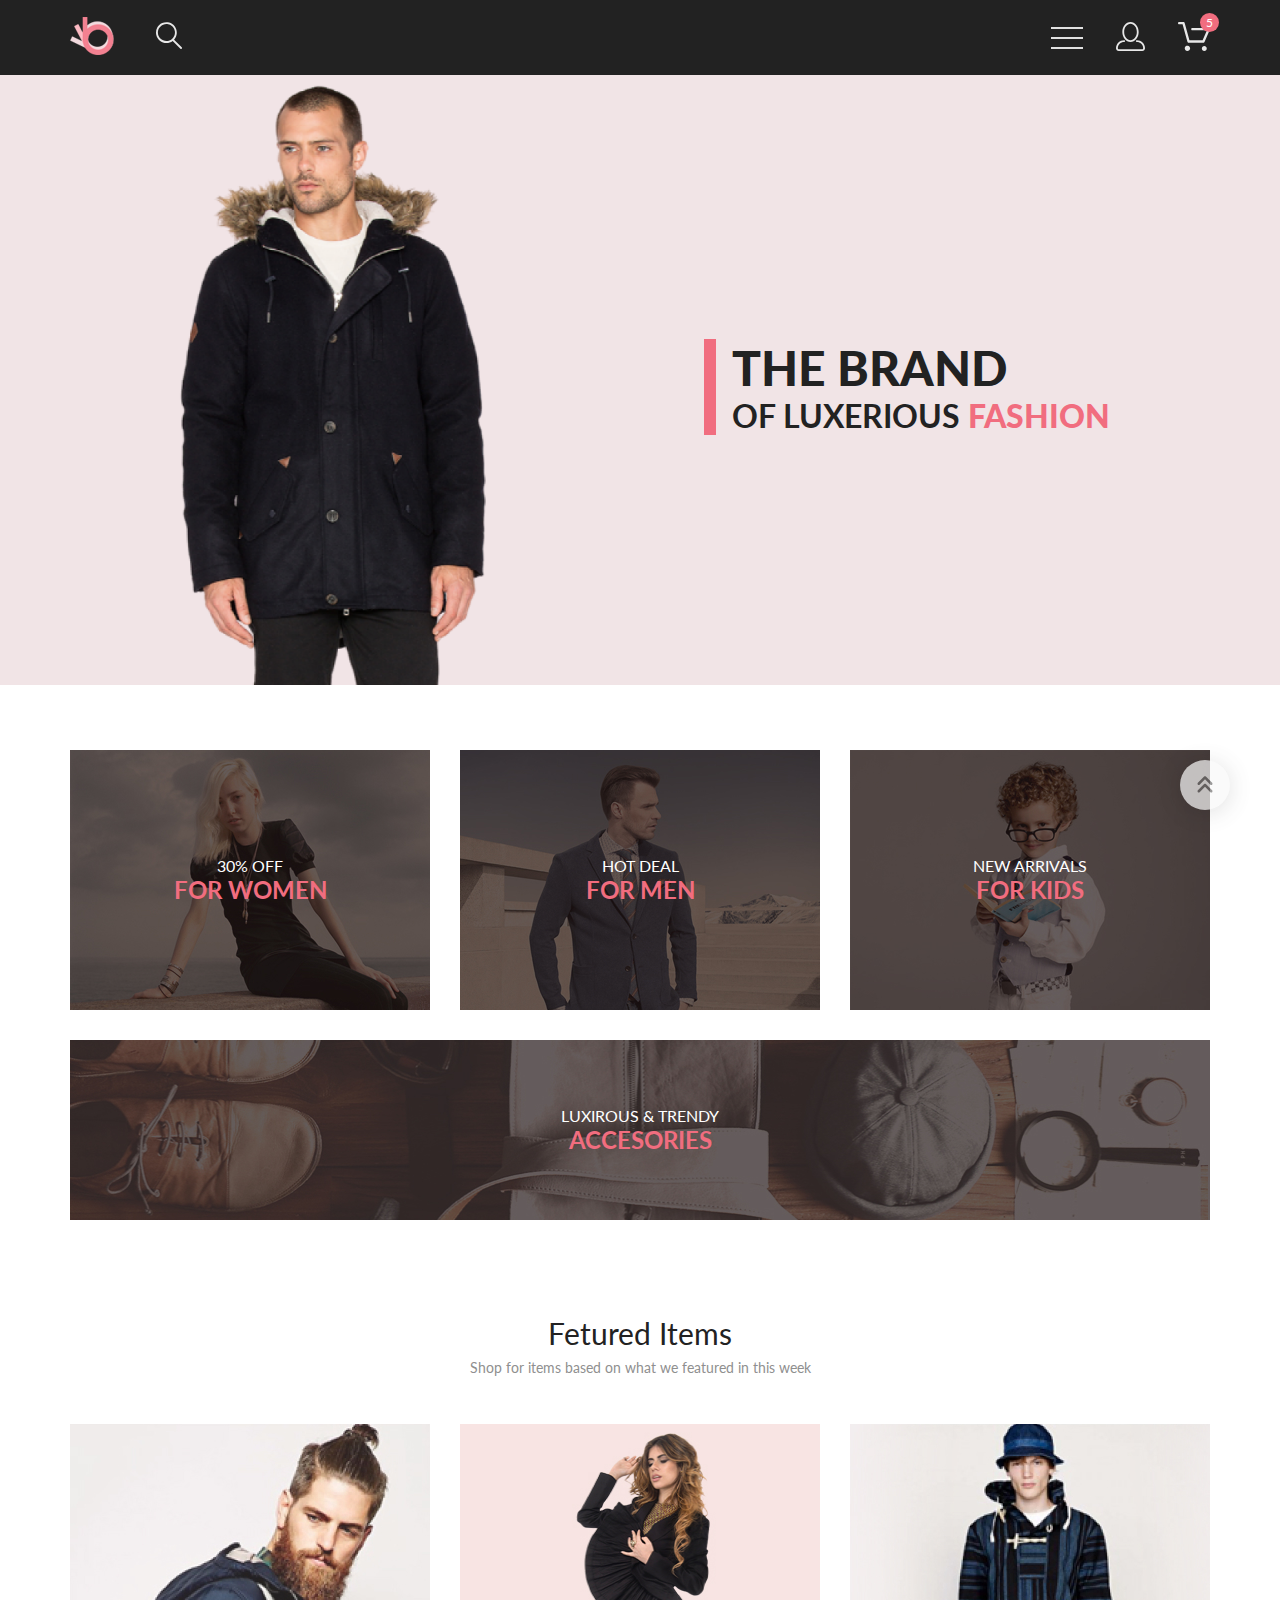
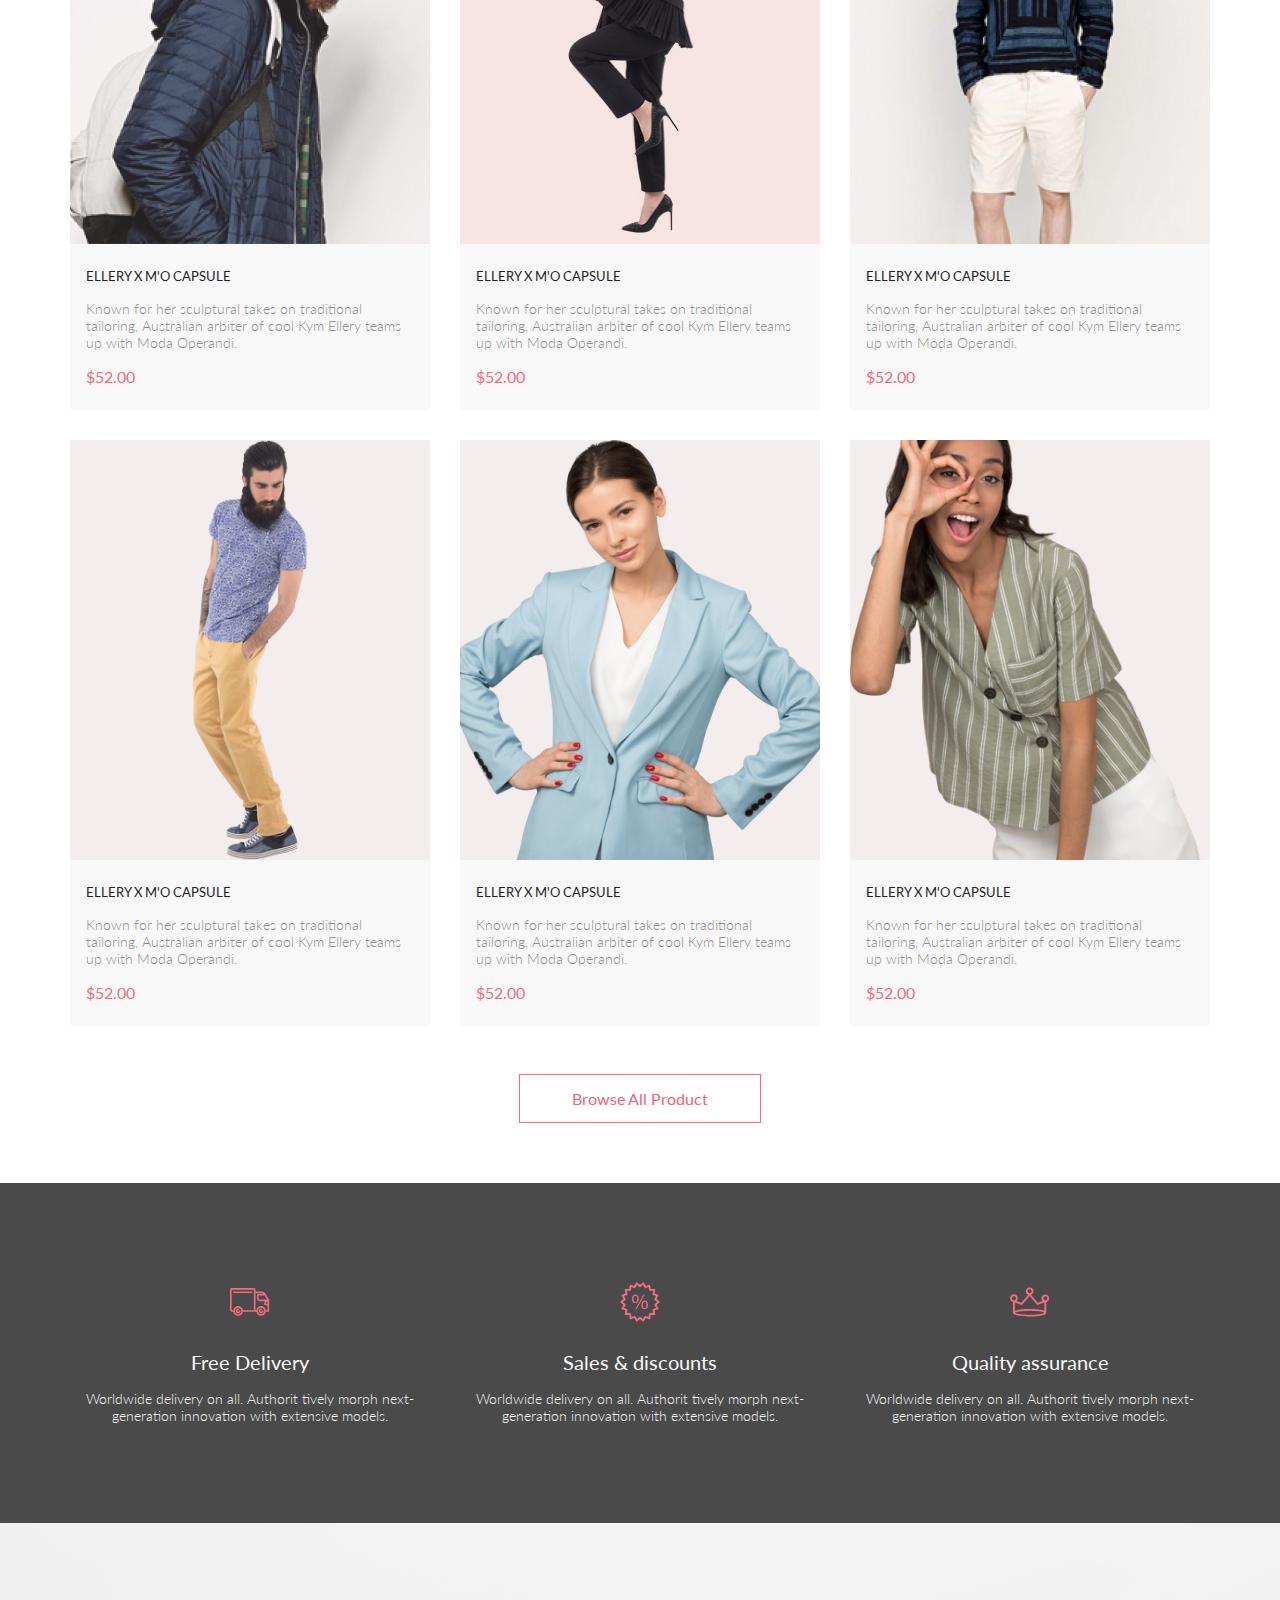
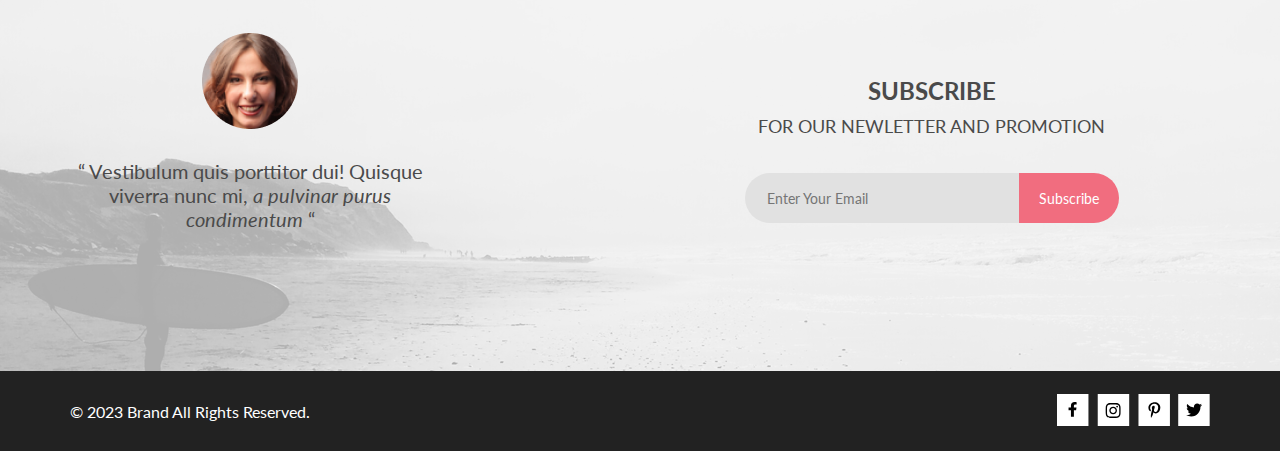
==== index.html @ 040293c2 "first commit" ====
<!DOCTYPE html>
<html lang="en">

<head>
	<meta charset="UTF-8" />
	<meta http-equiv="X-UA-Compatible" content="IE=edge" />
	<meta name="viewport" content="width=device-width, initial-scale=1.0" />
	<link rel="preconnect" href="https://fonts.googleapis.com" />
	<link rel="preconnect" href="https://fonts.gstatic.com" crossorigin />
	<link href="https://fonts.googleapis.com/css2?family=Lato:wght@300;400;700;900&display=swap" rel="stylesheet" />
	<link rel="stylesheet" href="css/style.css" />
	<title>Brand Store</title>
</head>

<body>
	<div class="page">
		<a href="#top" class="scrolltop">
			<svg xmlns="http://www.w3.org/2000/svg" width="20" height="20" viewBox="0 0 384 512">
				<path
					d="M214.6 41.4c-12.5-12.5-32.8-12.5-45.3 0l-160 160c-12.5 12.5-12.5 32.8 0 45.3s32.8 12.5 45.3 0L192 109.3 329.4 246.6c12.5 12.5 32.8 12.5 45.3 0s12.5-32.8 0-45.3l-160-160zm160 352l-160-160c-12.5-12.5-32.8-12.5-45.3 0l-160 160c-12.5 12.5-12.5 32.8 0 45.3s32.8 12.5 45.3 0L192 301.3 329.4 438.6c12.5 12.5 32.8 12.5 45.3 0s12.5-32.8 0-45.3z"
					fill="#6F6E6E" />
			</svg>
		</a>
		<header class="header center" id="top">
			<div class="header__left">
				<a href="index.html"><img src="img/main_logo.svg" alt="logo" /></a>
				<a class="header__link" href="#">
					<svg width="27" height="28" viewBox="0 0 27 28" fill="none" xmlns="http://www.w3.org/2000/svg">
						<path d="M19.0596 17.6259C20.6713 15.8658 21.6282 13.6048 21.7698 11.2225C21.9113 8.84018 21.2288 6.48173 19.8369 4.54318C18.445 2.60463 16.4285 1.20404 14.126 0.576619C11.8234 -0.0508009 9.3751 0.13316 7.19217 1.09761C5.00923 2.06205 3.22462 3.74825 2.13804 5.87302C1.05145 7.9978 0.729054 10.4318 1.225 12.7661C1.72094 15.1005 3.00501 17.1932 4.86158 18.6927C6.71815 20.1922 9.03413 21.0072 11.4206 21.0009C13.673 21.004 15.8645 20.27 17.6606 18.9109L25.4086 26.7179C25.4941 26.807 25.5965 26.8781 25.7099 26.927C25.8232 26.9759 25.9452 27.0017 26.0686 27.0029C26.1923 27.0033 26.3148 26.9782 26.4283 26.9292C26.5419 26.8801 26.6441 26.8082 26.7286 26.7179C26.9025 26.537 26.9997 26.2958 26.9997 26.0449C26.9997 25.794 26.9025 25.5528 26.7286 25.3719L19.0596 17.6259ZM2.88662 10.5009C2.89946 8.81563 3.41094 7.17187 4.35659 5.77685C5.30224 4.38183 6.63972 3.29801 8.20044 2.662C9.76115 2.02599 11.4752 1.86627 13.1266 2.20298C14.7779 2.53969 16.2926 3.35775 17.4797 4.55404C18.6668 5.75033 19.4732 7.27129 19.7972 8.92519C20.1212 10.5791 19.9483 12.2919 19.3002 13.8476C18.6522 15.4034 17.5581 16.7325 16.1559 17.6674C14.7536 18.6023 13.1059 19.1011 11.4206 19.1009C9.14916 19.0901 6.97482 18.1784 5.37484 16.566C3.77486 14.9537 2.87998 12.7724 2.88662 10.5009Z" fill="#E8E8E8"/>
						</svg>						
					<!-- <img src="img/search.svg" alt="search" /> -->
				</a>
			</div>
			<nav class="header__right">
				<input class="header__checkbox" id="header__check" type="checkbox" />
				<label for="header__check" class="menu__label">
					<div></div>
					<div></div>
					<div></div>
				</label>
				<a class="header__link" href="#"><img src="img/auth.svg" alt="reg" /></a>
				<a class="header__link" href="cart.html">
					<img src="img/cart.svg" alt="cart" />
					<div class="header__link-notifications">5</div>
				</a>
				<div class="mobile-menu">
					<h3 class="mobile-menu__heading">MENU</h3>
					<div class="mobile-menu__box">
						<div class="mobile-menu__item">
							<a href="#" class="mobile-menu__title">MAN</a>
							<ul class="mobile-menu__list">
								<li><a class="mobile-menu__link" href="#">Accessories</a></li>
								<li><a class="mobile-menu__link" href="#">Bags</a></li>
								<li><a class="mobile-menu__link" href="#">Denim</a></li>
								<li><a class="mobile-menu__link" href="#">T-Shirts</a></li>
							</ul>
						</div>
						<div class="mobile-menu__item">
							<a href="#" class="mobile-menu__title">WOMAN</a>
							<ul class="mobile-menu__list">
								<li><a class="mobile-menu__link" href="">Accessories</a></li>
								<li>
									<a class="mobile-menu__link" href="">Jackets & Coats</a>
								</li>
								<li><a class="mobile-menu__link" href="">Polos</a></li>
								<li><a class="mobile-menu__link" href="">T-Shirts</a></li>
								<li><a class="mobile-menu__link" href="">Shirts</a></li>
							</ul>
						</div>
						<div class="mobile-menu__item">
							<a href="#" class="mobile-menu__title">KIDS</a>
							<ul class="mobile-menu__list">
								<li><a class="mobile-menu__link" href="">Accessories</a></li>
								<li>
									<a class="mobile-menu__link" href="">Jackets & Coats</a>
								</li>
								<li><a class="mobile-menu__link" href="">Polos</a></li>
								<li><a class="mobile-menu__link" href="">T-Shirts</a></li>
								<li><a class="mobile-menu__link" href="">Shirts</a></li>
								<li><a class="mobile-menu__link" href="">Bags</a></li>
							</ul>
						</div>
					</div>
				</div>
			</nav>
		</header>

		<section class="promo center-promo">
			<div class="promo__img">
				<img src="img/promo.png" alt="photo promo" />
			</div>
			<div class="promo__content">
				<div class="promo__info">
					<h1 class="promo__title">THE BRAND</h1>
					<h2 class="promo__heading">
						OF LUXERIOUS <strong>FASHION</strong>
					</h2>
				</div>
			</div>
		</section>

		<section class="offer__category center">
			<div class="category__item women">
				<a href="#">
					<h3 class="item__heading">FOR WOMEN</h3>
					<p class="item__text">30% OFF</p>
				</a>
			</div>
			<div class="category__item men">
				<a href="#">
					<h3 class="item__heading">FOR MEN</h3>
					<p class="item__text">HOT DEAL</p>
				</a>
			</div>
			<div class="category__item kids">
				<a href="#">
					<h3 class="item__heading">FOR KIDS</h3>
					<p class="item__text">NEW ARRIVALS</p>
				</a>
			</div>
			<div class="category__item acces">
				<a href="#">
					<h3 class="item__heading">ACCESORIES</h3>
					<p class="item__text">LUXIROUS & TRENDY</p>
				</a>
			</div>
		</section>

		<section class="product-box center">
			<h2 class="product-box__heading">Fetured Items</h2>
			<p class="product-box__text">
				Shop for items based on what we featured in this week
			</p>
			<div class="product-box__content">
				<div class="product">
					<div class="product__photo">
						<img class="product__img" src="img/product_1.jpg" alt="products photo" />
						<div class="add__cart">
							<svg width="27" height="25" viewBox="0 0 27 25" fill="none" xmlns="http://www.w3.org/2000/svg">
								<path
									d="M21.8765 22.2662C21.9215 22.2549 21.9428 22.2339 21.9605 22.2129C21.9683 22.2037 21.9761 22.1946 21.9839 22.1855C22.0204 22.1438 22.0237 22.0553 22.0229 22.0105C22.0097 21.9044 21.9189 21.8315 21.8417 21.8315C21.838 21.8315 21.8341 21.8317 21.8317 21.8318C21.7536 21.8372 21.6658 21.9409 21.6724 22.0625C21.6818 22.1793 21.7679 22.2662 21.8397 22.2662H21.8765ZM8.22003 22.2599C8.31921 22.2599 8.39984 22.1655 8.39984 22.0496C8.39984 21.9341 8.31921 21.8401 8.22003 21.8401C8.12091 21.8401 8.04022 21.9341 8.04022 22.0496C8.04022 22.1655 8.12091 22.2599 8.22003 22.2599ZM21.9999 24.2662C21.9522 24.2662 21.8883 24.2662 21.8397 24.2662C20.7021 24.2662 19.7571 23.3545 19.677 22.198C19.5969 20.9929 20.4942 19.9183 21.6957 19.8364C21.7446 19.8331 21.7933 19.8315 21.8417 19.8315C22.9804 19.8315 23.9418 20.7324 24.0195 21.8884C24.051 22.4915 23.8746 23.0612 23.4903 23.5012C23.106 23.9575 22.5768 24.2177 21.9999 24.2662ZM8.22003 24.2599C7.01581 24.2599 6.04022 23.2709 6.04022 22.0496C6.04022 20.8291 7.01581 19.8401 8.22003 19.8401C9.42419 19.8401 10.3998 20.8291 10.3998 22.0496C10.3998 23.2709 9.42419 24.2599 8.22003 24.2599ZM21.1989 17.3938H9.13354C8.70062 17.3938 8.31635 17.1005 8.2038 16.6775L4.27802 2.24768H1.52222C0.993896 2.24768 0.561035 1.80859 0.561035 1.27039C0.561035 0.733032 0.993896 0.292969 1.52222 0.292969H4.99982C5.43182 0.292969 5.8161 0.586304 5.92859 1.01025L9.85443 15.4391H20.5581L24.1149 7.13379H12.2583C11.7291 7.13379 11.2962 6.69373 11.2962 6.15649C11.2962 5.61914 11.7291 5.17908 12.2583 5.17908H25.5891C25.9095 5.17908 26.2146 5.34192 26.3901 5.61914C26.5665 5.89539 26.5989 6.23743 26.4702 6.547L22.08 16.807C21.9198 17.1653 21.5832 17.3938 21.1989 17.3938Z"
									fill="white" />
							</svg>
							Add to Cart
						</div>
					</div>
					<div class="product__content">
						<a href="product.html" class="product__heading">ELLERY X M'O CAPSULE</a>
						<p class="product__text">
							Known for her sculptural takes on traditional tailoring,
							Australian arbiter of cool Kym Ellery teams up with Moda
							Operandi.
						</p>
						<p class="product__price">$52.00</p>
					</div>
				</div>
				<div class="product">
					<div class="product__photo">
						<img class="product__img" src="img/product_2.jpg" alt="products photo" />
						<div class="add__cart">
							<svg width="27" height="25" viewBox="0 0 27 25" fill="none" xmlns="http://www.w3.org/2000/svg">
								<path
									d="M21.8765 22.2662C21.9215 22.2549 21.9428 22.2339 21.9605 22.2129C21.9683 22.2037 21.9761 22.1946 21.9839 22.1855C22.0204 22.1438 22.0237 22.0553 22.0229 22.0105C22.0097 21.9044 21.9189 21.8315 21.8417 21.8315C21.838 21.8315 21.8341 21.8317 21.8317 21.8318C21.7536 21.8372 21.6658 21.9409 21.6724 22.0625C21.6818 22.1793 21.7679 22.2662 21.8397 22.2662H21.8765ZM8.22003 22.2599C8.31921 22.2599 8.39984 22.1655 8.39984 22.0496C8.39984 21.9341 8.31921 21.8401 8.22003 21.8401C8.12091 21.8401 8.04022 21.9341 8.04022 22.0496C8.04022 22.1655 8.12091 22.2599 8.22003 22.2599ZM21.9999 24.2662C21.9522 24.2662 21.8883 24.2662 21.8397 24.2662C20.7021 24.2662 19.7571 23.3545 19.677 22.198C19.5969 20.9929 20.4942 19.9183 21.6957 19.8364C21.7446 19.8331 21.7933 19.8315 21.8417 19.8315C22.9804 19.8315 23.9418 20.7324 24.0195 21.8884C24.051 22.4915 23.8746 23.0612 23.4903 23.5012C23.106 23.9575 22.5768 24.2177 21.9999 24.2662ZM8.22003 24.2599C7.01581 24.2599 6.04022 23.2709 6.04022 22.0496C6.04022 20.8291 7.01581 19.8401 8.22003 19.8401C9.42419 19.8401 10.3998 20.8291 10.3998 22.0496C10.3998 23.2709 9.42419 24.2599 8.22003 24.2599ZM21.1989 17.3938H9.13354C8.70062 17.3938 8.31635 17.1005 8.2038 16.6775L4.27802 2.24768H1.52222C0.993896 2.24768 0.561035 1.80859 0.561035 1.27039C0.561035 0.733032 0.993896 0.292969 1.52222 0.292969H4.99982C5.43182 0.292969 5.8161 0.586304 5.92859 1.01025L9.85443 15.4391H20.5581L24.1149 7.13379H12.2583C11.7291 7.13379 11.2962 6.69373 11.2962 6.15649C11.2962 5.61914 11.7291 5.17908 12.2583 5.17908H25.5891C25.9095 5.17908 26.2146 5.34192 26.3901 5.61914C26.5665 5.89539 26.5989 6.23743 26.4702 6.547L22.08 16.807C21.9198 17.1653 21.5832 17.3938 21.1989 17.3938Z"
									fill="white" />
							</svg>
							Add to Cart
						</div>
					</div>
					<div class="product__content">
						<a href="product.html" class="product__heading">ELLERY X M'O CAPSULE</a>
						<p class="product__text">
							Known for her sculptural takes on traditional tailoring,
							Australian arbiter of cool Kym Ellery teams up with Moda
							Operandi.
						</p>
						<p class="product__price">$52.00</p>
					</div>
				</div>
				<div class="product">
					<div class="product__photo">
						<img class="product__img" src="img/product_3.jpg" alt="products photo" />
						<div class="add__cart">
							<svg width="27" height="25" viewBox="0 0 27 25" fill="none" xmlns="http://www.w3.org/2000/svg">
								<path
									d="M21.8765 22.2662C21.9215 22.2549 21.9428 22.2339 21.9605 22.2129C21.9683 22.2037 21.9761 22.1946 21.9839 22.1855C22.0204 22.1438 22.0237 22.0553 22.0229 22.0105C22.0097 21.9044 21.9189 21.8315 21.8417 21.8315C21.838 21.8315 21.8341 21.8317 21.8317 21.8318C21.7536 21.8372 21.6658 21.9409 21.6724 22.0625C21.6818 22.1793 21.7679 22.2662 21.8397 22.2662H21.8765ZM8.22003 22.2599C8.31921 22.2599 8.39984 22.1655 8.39984 22.0496C8.39984 21.9341 8.31921 21.8401 8.22003 21.8401C8.12091 21.8401 8.04022 21.9341 8.04022 22.0496C8.04022 22.1655 8.12091 22.2599 8.22003 22.2599ZM21.9999 24.2662C21.9522 24.2662 21.8883 24.2662 21.8397 24.2662C20.7021 24.2662 19.7571 23.3545 19.677 22.198C19.5969 20.9929 20.4942 19.9183 21.6957 19.8364C21.7446 19.8331 21.7933 19.8315 21.8417 19.8315C22.9804 19.8315 23.9418 20.7324 24.0195 21.8884C24.051 22.4915 23.8746 23.0612 23.4903 23.5012C23.106 23.9575 22.5768 24.2177 21.9999 24.2662ZM8.22003 24.2599C7.01581 24.2599 6.04022 23.2709 6.04022 22.0496C6.04022 20.8291 7.01581 19.8401 8.22003 19.8401C9.42419 19.8401 10.3998 20.8291 10.3998 22.0496C10.3998 23.2709 9.42419 24.2599 8.22003 24.2599ZM21.1989 17.3938H9.13354C8.70062 17.3938 8.31635 17.1005 8.2038 16.6775L4.27802 2.24768H1.52222C0.993896 2.24768 0.561035 1.80859 0.561035 1.27039C0.561035 0.733032 0.993896 0.292969 1.52222 0.292969H4.99982C5.43182 0.292969 5.8161 0.586304 5.92859 1.01025L9.85443 15.4391H20.5581L24.1149 7.13379H12.2583C11.7291 7.13379 11.2962 6.69373 11.2962 6.15649C11.2962 5.61914 11.7291 5.17908 12.2583 5.17908H25.5891C25.9095 5.17908 26.2146 5.34192 26.3901 5.61914C26.5665 5.89539 26.5989 6.23743 26.4702 6.547L22.08 16.807C21.9198 17.1653 21.5832 17.3938 21.1989 17.3938Z"
									fill="white" />
							</svg>
							Add to Cart
						</div>
					</div>
					<div class="product__content">
						<a href="product.html" class="product__heading">ELLERY X M'O CAPSULE</a>
						<p class="product__text">
							Known for her sculptural takes on traditional tailoring,
							Australian arbiter of cool Kym Ellery teams up with Moda
							Operandi.
						</p>
						<p class="product__price">$52.00</p>
					</div>
				</div>
				<div class="product">
					<div class="product__photo">
						<img class="product__img" src="img/product_4.jpg" alt="products photo" />
						<div class="add__cart">
							<svg width="27" height="25" viewBox="0 0 27 25" fill="none" xmlns="http://www.w3.org/2000/svg">
								<path
									d="M21.8765 22.2662C21.9215 22.2549 21.9428 22.2339 21.9605 22.2129C21.9683 22.2037 21.9761 22.1946 21.9839 22.1855C22.0204 22.1438 22.0237 22.0553 22.0229 22.0105C22.0097 21.9044 21.9189 21.8315 21.8417 21.8315C21.838 21.8315 21.8341 21.8317 21.8317 21.8318C21.7536 21.8372 21.6658 21.9409 21.6724 22.0625C21.6818 22.1793 21.7679 22.2662 21.8397 22.2662H21.8765ZM8.22003 22.2599C8.31921 22.2599 8.39984 22.1655 8.39984 22.0496C8.39984 21.9341 8.31921 21.8401 8.22003 21.8401C8.12091 21.8401 8.04022 21.9341 8.04022 22.0496C8.04022 22.1655 8.12091 22.2599 8.22003 22.2599ZM21.9999 24.2662C21.9522 24.2662 21.8883 24.2662 21.8397 24.2662C20.7021 24.2662 19.7571 23.3545 19.677 22.198C19.5969 20.9929 20.4942 19.9183 21.6957 19.8364C21.7446 19.8331 21.7933 19.8315 21.8417 19.8315C22.9804 19.8315 23.9418 20.7324 24.0195 21.8884C24.051 22.4915 23.8746 23.0612 23.4903 23.5012C23.106 23.9575 22.5768 24.2177 21.9999 24.2662ZM8.22003 24.2599C7.01581 24.2599 6.04022 23.2709 6.04022 22.0496C6.04022 20.8291 7.01581 19.8401 8.22003 19.8401C9.42419 19.8401 10.3998 20.8291 10.3998 22.0496C10.3998 23.2709 9.42419 24.2599 8.22003 24.2599ZM21.1989 17.3938H9.13354C8.70062 17.3938 8.31635 17.1005 8.2038 16.6775L4.27802 2.24768H1.52222C0.993896 2.24768 0.561035 1.80859 0.561035 1.27039C0.561035 0.733032 0.993896 0.292969 1.52222 0.292969H4.99982C5.43182 0.292969 5.8161 0.586304 5.92859 1.01025L9.85443 15.4391H20.5581L24.1149 7.13379H12.2583C11.7291 7.13379 11.2962 6.69373 11.2962 6.15649C11.2962 5.61914 11.7291 5.17908 12.2583 5.17908H25.5891C25.9095 5.17908 26.2146 5.34192 26.3901 5.61914C26.5665 5.89539 26.5989 6.23743 26.4702 6.547L22.08 16.807C21.9198 17.1653 21.5832 17.3938 21.1989 17.3938Z"
									fill="white" />
							</svg>
							Add to Cart
						</div>
					</div>
					<div class="product__content">
						<a href="product.html" class="product__heading">ELLERY X M'O CAPSULE</a>
						<p class="product__text">
							Known for her sculptural takes on traditional tailoring,
							Australian arbiter of cool Kym Ellery teams up with Moda
							Operandi.
						</p>
						<p class="product__price">$52.00</p>
					</div>
				</div>
				<div class="product">
					<div class="product__photo">
						<img class="product__img" src="img/product_5.jpg" alt="products photo" />
						<div class="add__cart">
							<svg width="27" height="25" viewBox="0 0 27 25" fill="none" xmlns="http://www.w3.org/2000/svg">
								<path
									d="M21.8765 22.2662C21.9215 22.2549 21.9428 22.2339 21.9605 22.2129C21.9683 22.2037 21.9761 22.1946 21.9839 22.1855C22.0204 22.1438 22.0237 22.0553 22.0229 22.0105C22.0097 21.9044 21.9189 21.8315 21.8417 21.8315C21.838 21.8315 21.8341 21.8317 21.8317 21.8318C21.7536 21.8372 21.6658 21.9409 21.6724 22.0625C21.6818 22.1793 21.7679 22.2662 21.8397 22.2662H21.8765ZM8.22003 22.2599C8.31921 22.2599 8.39984 22.1655 8.39984 22.0496C8.39984 21.9341 8.31921 21.8401 8.22003 21.8401C8.12091 21.8401 8.04022 21.9341 8.04022 22.0496C8.04022 22.1655 8.12091 22.2599 8.22003 22.2599ZM21.9999 24.2662C21.9522 24.2662 21.8883 24.2662 21.8397 24.2662C20.7021 24.2662 19.7571 23.3545 19.677 22.198C19.5969 20.9929 20.4942 19.9183 21.6957 19.8364C21.7446 19.8331 21.7933 19.8315 21.8417 19.8315C22.9804 19.8315 23.9418 20.7324 24.0195 21.8884C24.051 22.4915 23.8746 23.0612 23.4903 23.5012C23.106 23.9575 22.5768 24.2177 21.9999 24.2662ZM8.22003 24.2599C7.01581 24.2599 6.04022 23.2709 6.04022 22.0496C6.04022 20.8291 7.01581 19.8401 8.22003 19.8401C9.42419 19.8401 10.3998 20.8291 10.3998 22.0496C10.3998 23.2709 9.42419 24.2599 8.22003 24.2599ZM21.1989 17.3938H9.13354C8.70062 17.3938 8.31635 17.1005 8.2038 16.6775L4.27802 2.24768H1.52222C0.993896 2.24768 0.561035 1.80859 0.561035 1.27039C0.561035 0.733032 0.993896 0.292969 1.52222 0.292969H4.99982C5.43182 0.292969 5.8161 0.586304 5.92859 1.01025L9.85443 15.4391H20.5581L24.1149 7.13379H12.2583C11.7291 7.13379 11.2962 6.69373 11.2962 6.15649C11.2962 5.61914 11.7291 5.17908 12.2583 5.17908H25.5891C25.9095 5.17908 26.2146 5.34192 26.3901 5.61914C26.5665 5.89539 26.5989 6.23743 26.4702 6.547L22.08 16.807C21.9198 17.1653 21.5832 17.3938 21.1989 17.3938Z"
									fill="white" />
							</svg>
							Add to Cart
						</div>
					</div>
					<div class="product__content">
						<a href="product.html" class="product__heading">ELLERY X M'O CAPSULE</a>
						<p class="product__text">
							Known for her sculptural takes on traditional tailoring,
							Australian arbiter of cool Kym Ellery teams up with Moda
							Operandi.
						</p>
						<p class="product__price">$52.00</p>
					</div>
				</div>
				<div class="product">
					<div class="product__photo">
						<img class="product__img" src="img/product_6.jpg" alt="products photo" />
						<div class="add__cart">
							<svg width="27" height="25" viewBox="0 0 27 25" fill="none" xmlns="http://www.w3.org/2000/svg">
								<path
									d="M21.8765 22.2662C21.9215 22.2549 21.9428 22.2339 21.9605 22.2129C21.9683 22.2037 21.9761 22.1946 21.9839 22.1855C22.0204 22.1438 22.0237 22.0553 22.0229 22.0105C22.0097 21.9044 21.9189 21.8315 21.8417 21.8315C21.838 21.8315 21.8341 21.8317 21.8317 21.8318C21.7536 21.8372 21.6658 21.9409 21.6724 22.0625C21.6818 22.1793 21.7679 22.2662 21.8397 22.2662H21.8765ZM8.22003 22.2599C8.31921 22.2599 8.39984 22.1655 8.39984 22.0496C8.39984 21.9341 8.31921 21.8401 8.22003 21.8401C8.12091 21.8401 8.04022 21.9341 8.04022 22.0496C8.04022 22.1655 8.12091 22.2599 8.22003 22.2599ZM21.9999 24.2662C21.9522 24.2662 21.8883 24.2662 21.8397 24.2662C20.7021 24.2662 19.7571 23.3545 19.677 22.198C19.5969 20.9929 20.4942 19.9183 21.6957 19.8364C21.7446 19.8331 21.7933 19.8315 21.8417 19.8315C22.9804 19.8315 23.9418 20.7324 24.0195 21.8884C24.051 22.4915 23.8746 23.0612 23.4903 23.5012C23.106 23.9575 22.5768 24.2177 21.9999 24.2662ZM8.22003 24.2599C7.01581 24.2599 6.04022 23.2709 6.04022 22.0496C6.04022 20.8291 7.01581 19.8401 8.22003 19.8401C9.42419 19.8401 10.3998 20.8291 10.3998 22.0496C10.3998 23.2709 9.42419 24.2599 8.22003 24.2599ZM21.1989 17.3938H9.13354C8.70062 17.3938 8.31635 17.1005 8.2038 16.6775L4.27802 2.24768H1.52222C0.993896 2.24768 0.561035 1.80859 0.561035 1.27039C0.561035 0.733032 0.993896 0.292969 1.52222 0.292969H4.99982C5.43182 0.292969 5.8161 0.586304 5.92859 1.01025L9.85443 15.4391H20.5581L24.1149 7.13379H12.2583C11.7291 7.13379 11.2962 6.69373 11.2962 6.15649C11.2962 5.61914 11.7291 5.17908 12.2583 5.17908H25.5891C25.9095 5.17908 26.2146 5.34192 26.3901 5.61914C26.5665 5.89539 26.5989 6.23743 26.4702 6.547L22.08 16.807C21.9198 17.1653 21.5832 17.3938 21.1989 17.3938Z"
									fill="white" />
							</svg>
							Add to Cart
						</div>
					</div>
					<div class="product__content">
						<a href="product.html" class="product__heading">ELLERY X M'O CAPSULE</a>
						<p class="product__text">
							Known for her sculptural takes on traditional tailoring,
							Australian arbiter of cool Kym Ellery teams up with Moda
							Operandi.
						</p>
						<p class="product__price">$52.00</p>
					</div>
				</div>
			</div>
		</section>

		<a href="catalog.html" class="button__all-products button-active">Browse All Product</a>

		<section class="features center">
			<article class="features__item">
				<img class="features__img" src="img/Feature_1.svg" alt="our feature" />
				<h3 class="features__heading">Free Delivery</h3>
				<p class="features__text">
					Worldwide delivery on all. Authorit tively morph next-generation
					innovation with extensive models.
				</p>
			</article>
			<article class="features__item">
				<img class="features__img" src="img/Feature_2.svg" alt="our feature" />
				<h3 class="features__heading">Sales & discounts</h3>
				<p class="features__text">
					Worldwide delivery on all. Authorit tively morph next-generation
					innovation with extensive models.
				</p>
			</article>
			<article class="features__item">
				<img class="features__img" src="img/Feature_3.svg" alt="our feature" />
				<h3 class="features__heading">Quality assurance</h3>
				<p class="features__text">
					Worldwide delivery on all. Authorit tively morph next-generation
					innovation with extensive models.
				</p>
			</article>
		</section>

		<section class="footer__subscribe">
			<div class="footer__subscribe-container">
				<div class="blockquote__item">
					<img src="img/quote_photo.png" alt="quote photo" class="blockquote__img" />
					<blockquote class="footer__blockquote">
						Vestibulum quis porttitor dui! Quisque viverra nunc mi,
						<strong>a pulvinar purus condimentum</strong>
					</blockquote>
				</div>
				<div class="subscribe__item">
					<h3 class="subscribe__heading">SUBSCRIBE</h3>
					<p class="subscribe__text">FOR OUR NEWLETTER AND PROMOTION</p>
					<form action="#" class="subscribe__form">
						<input type="email" name="email" class="subscribe__form-email" placeholder="Enter Your Email" />
						<button type="submit" class="subscribe__form-submit">
							Subscribe
						</button>
					</form>
				</div>
			</div>
		</section>

		<footer class="footer center">
			<div class="copyright">© 2023 Brand All Rights Reserved.</div>
			<div class="social__networks">
				<a href="#" class="social__icons">
					<svg width="32" height="32" viewBox="0 0 32 32" fill="none" xmlns="http://www.w3.org/2000/svg">
						<path class="rect" d="M31.4506 0H0V32H31.4506V0Z" fill="white" />
						<path class="icon"
							d="M19.0884 16.28L19.5069 13.616H16.8902V11.8873C16.8902 11.1585 17.2557 10.4481 18.4277 10.4481H19.6172V8.17997C19.6172 8.17997 18.5377 8 17.5056 8C15.3507 8 13.9422 9.27593 13.9422 11.5857V13.616H11.5469V16.28H13.9422V22.72H16.8902V16.28H19.0884Z"
							fill="black" />
					</svg>
				</a>
				<a href="#" class="social__icons">
					<svg width="33" height="32" viewBox="0 0 33 32" fill="none" xmlns="http://www.w3.org/2000/svg">
						<path class="rect" d="M32.1883 0H0.737671V32H32.1883V0Z" fill="white" />
						<path class="icon"
							d="M16.1368 12.6816C14.0216 12.6816 12.3155 14.3849 12.3155 16.4967C12.3155 18.6084 14.0216 20.3117 16.1368 20.3117C18.2519 20.3117 19.958 18.6084 19.958 16.4967C19.958 14.3849 18.2519 12.6816 16.1368 12.6816ZM16.1368 18.9769C14.7699 18.9769 13.6525 17.8646 13.6525 16.4967C13.6525 15.1287 14.7666 14.0164 16.1368 14.0164C17.507 14.0164 18.6211 15.1287 18.6211 16.4967C18.6211 17.8646 17.5036 18.9769 16.1368 18.9769V18.9769ZM21.0056 12.5256C21.0056 13.0203 20.6065 13.4154 20.1143 13.4154C19.6188 13.4154 19.223 13.017 19.223 12.5256C19.223 12.0342 19.6221 11.6357 20.1143 11.6357C20.6065 11.6357 21.0056 12.0342 21.0056 12.5256ZM23.5364 13.4287C23.4799 12.2367 23.2072 11.1808 22.3325 10.3109C21.4612 9.441 20.4036 9.16873 19.2097 9.10897C17.9792 9.03924 14.291 9.03924 13.0605 9.10897C11.8699 9.16541 10.8123 9.43768 9.93768 10.3076C9.06302 11.1775 8.79364 12.2334 8.73378 13.4254C8.66394 14.6539 8.66394 18.3361 8.73378 19.5646C8.79031 20.7566 9.06302 21.8125 9.93768 22.6824C10.8123 23.5523 11.8666 23.8246 13.0605 23.8844C14.291 23.9541 17.9792 23.9541 19.2097 23.8844C20.4036 23.8279 21.4612 23.5556 22.3325 22.6824C23.2039 21.8125 23.4766 20.7566 23.5364 19.5646C23.6063 18.3361 23.6063 14.6572 23.5364 13.4287V13.4287ZM21.9468 20.8828C21.6874 21.5336 21.1852 22.0349 20.53 22.2972C19.5489 22.6857 17.2209 22.5961 16.1368 22.5961C15.0526 22.5961 12.7213 22.6824 11.7435 22.2972C11.0917 22.0383 10.5895 21.5369 10.3268 20.8828C9.93768 19.9033 10.0275 17.5791 10.0275 16.4967C10.0275 15.4142 9.941 13.0867 10.3268 12.1105C10.5862 11.4597 11.0884 10.9584 11.7435 10.6961C12.7246 10.3076 15.0526 10.3972 16.1368 10.3972C17.2209 10.3972 19.5523 10.3109 20.53 10.6961C21.1818 10.9551 21.684 11.4564 21.9468 12.1105C22.3359 13.09 22.2461 15.4142 22.2461 16.4967C22.2461 17.5791 22.3359 19.9066 21.9468 20.8828Z"
							fill="black" />
					</svg>
				</a>
				<a href="#" class="social__icons">
					<svg width="32" height="32" viewBox="0 0 32 32" fill="none" xmlns="http://www.w3.org/2000/svg">
						<path class="rect" d="M31.9259 0H0.475342V32H31.9259V0Z" fill="white" />
						<path class="icon"
							d="M16.7402 8.20312C13.5555 8.20312 10.4081 10.3406 10.4081 13.8C10.4081 16 11.6373 17.25 12.3822 17.25C12.6895 17.25 12.8664 16.3875 12.8664 16.1438C12.8664 15.8531 12.1308 15.2344 12.1308 14.025C12.1308 11.5125 14.0304 9.73125 16.4888 9.73125C18.6026 9.73125 20.167 10.9406 20.167 13.1625C20.167 14.8219 19.5058 17.9344 17.3641 17.9344C16.5912 17.9344 15.9301 17.3719 15.9301 16.5656C15.9301 15.3844 16.7495 14.2406 16.7495 13.0219C16.7495 10.9531 13.8349 11.3281 13.8349 13.8281C13.8349 14.3531 13.9001 14.9344 14.1329 15.4125C13.7045 17.2687 12.8292 20.0344 12.8292 21.9469C12.8292 22.5375 12.913 23.1188 12.9689 23.7094C13.0744 23.8281 13.0216 23.8156 13.183 23.7563C14.7474 21.6 14.6916 21.1781 15.3993 18.3562C15.7811 19.0875 16.7681 19.4812 17.5503 19.4812C20.8468 19.4812 22.3274 16.2469 22.3274 13.3313C22.3274 10.2281 19.6641 8.20312 16.7402 8.20312Z"
							fill="black" />
					</svg>
				</a>
				<a href="#" class="social__icons">
					<svg width="32" height="32" viewBox="0 0 32 32" fill="none" xmlns="http://www.w3.org/2000/svg">
						<path class="rect" d="M31.6636 0H0.213013V32H31.6636V0Z" fill="white" />
						<path class="icon"
							d="M22.4181 12.7411C22.4281 12.8832 22.4281 13.0253 22.4281 13.1675C22.4281 17.5025 19.1509 22.4974 13.161 22.4974C11.3156 22.4974 9.60132 21.9593 8.1593 21.0253C8.42149 21.0558 8.67357 21.0659 8.94585 21.0659C10.4685 21.0659 11.8702 20.5482 12.9895 19.6649C11.5576 19.6345 10.3576 18.6903 9.94415 17.3908C10.1458 17.4213 10.3475 17.4416 10.5593 17.4416C10.8517 17.4416 11.1442 17.4009 11.4164 17.3299C9.92401 17.0253 8.80465 15.7055 8.80465 14.1116V14.071C9.23825 14.3147 9.74249 14.467 10.2769 14.4873C9.39959 13.8984 8.82483 12.8933 8.82483 11.7563C8.82483 11.1472 8.98614 10.5888 9.26851 10.1015C10.8719 12.0913 13.282 13.3908 15.9844 13.5329C15.934 13.2893 15.9038 13.0355 15.9038 12.7817C15.9038 10.9746 17.3559 9.5025 19.1609 9.5025C20.0987 9.5025 20.9457 9.89844 21.5407 10.538C22.2768 10.3959 22.9827 10.1218 23.6079 9.74616C23.3659 10.5076 22.8516 11.1472 22.176 11.5533C22.8315 11.4822 23.4668 11.2994 24.0516 11.0457C23.608 11.6954 23.0533 12.274 22.4181 12.7411Z"
							fill="black" />
					</svg>
				</a>
			</div>
		</footer>
	</div>
</body>

</html>
---- css/style.css ----
@charset "UTF-8";
html {
  scroll-behavior: smooth;
}

* {
  padding: 0px;
  margin: 0px;
  border: none;
  transition: all 0.6s;
}

li {
  list-style-type: none;
}

ul {
  padding-left: 0;
}

a {
  text-decoration: none;
}

summary {
  display: block;
}

summary::-webkit-details-marker {
  display: none;
}

img {
  max-width: 100%;
  max-height: 100%;
}

body {
  font-family: "Lato", sans-serif;
}

button, input {
  font: inherit;
}
@keyframes rotate-scale-up {
  0% {
    transform: scale(1) rotateZ(0);
  }
  50% {
    transform: scale(2) rotateZ(180deg);
  }
  100% {
    transform: scale(1) rotateZ(360deg);
  }
}
.scrolltop {
  height: 50px;
  width: 50px;
  background-color: #F8F8F8;
  border-radius: 50%;
  position: fixed;
  box-shadow: 0 3px 30px -5px rgba(0, 0, 0, 0.3);
  cursor: pointer;
  z-index: 500;
  right: 50px;
  bottom: 90px;
  opacity: 70%;
  display: flex;
  justify-content: center;
  align-items: center;
}

.scrolltop:hover svg {
  animation: rotate-scale-up 0.6s linear both;
}

.center {
  padding-left: calc(50% - 570px);
  padding-right: calc(50% - 570px);
}

.center-promo {
  padding-left: calc(50% - 800px);
  padding-right: calc(50% - 800px);
}

.header * {
  transition: all 0.6s;
}

.header {
  height: 75px;
  background: #222222;
  display: flex;
  justify-content: space-between;
  align-items: center;
}
.header__left {
  display: flex;
  justify-content: space-between;
  align-items: center;
  gap: 41px;
}
.header__right {
  display: flex;
  justify-content: space-between;
  align-items: center;
  gap: 33px;
}
.header__link {
  position: relative;
}
.header__link-notifications {
  position: absolute;
  top: -9px;
  right: -9px;
  width: 19px;
  height: 19px;
  border-radius: 50%;
  background-color: #F16D7F;
  text-align: center;
  font-style: normal;
  font-weight: 400;
  font-size: 12px;
  line-height: 19px;
  color: #FFFFFF;
}
.header__link:hover svg path {
  fill: #f16d7f;
}

.menu__label {
  width: 32px;
  height: 32px;
  display: flex;
  flex-direction: column;
  justify-content: center;
  gap: 8px;
  cursor: pointer;
}

.menu__label div {
  height: 2px;
  background-color: #E1E1E1;
}

.menu__label:hover div {
  background-color: #F16D7F;
}

#header__check:checked ~ .menu__label div:first-child {
  background-color: #8F8F8F;
  transform: translateY(10px) rotate(45deg);
  transition-timing-function: var(--ease-out-expo);
  transition-property: transform, opacity;
  transform-origin: center;
}

#header__check:checked ~ .menu__label div:last-child {
  background-color: #8F8F8F;
  transform: translateY(-10px) rotate(-45deg);
  transition-timing-function: var(--ease-out-expo);
  transition-property: transform, opacity;
  transform-origin: center;
}

#header__check:checked ~ .menu__label div:nth-child(2) {
  background-color: #8F8F8F;
  width: 0;
  transition-property: transform, opacity;
}

#header__check:checked ~ .menu__label {
  transform: rotateZ(360deg);
}

.header__checkbox {
  position: absolute;
  visibility: hidden;
  left: -9999999px;
}

#header__check:checked ~ .mobile-menu {
  width: 232px;
  padding: 32px;
  opacity: 1;
}

.mobile-menu {
  position: absolute;
  top: 75px;
  right: 75px;
  z-index: 100;
  width: 0;
  background: #FFFFFF;
  box-shadow: 6px 4px 35px rgba(0, 0, 0, 0.21);
  padding: 32px 0;
  overflow: hidden;
  opacity: 0;
}

.mobile-menu__heading {
  font-style: normal;
  font-weight: 700;
  font-size: 14px;
  line-height: 17px;
  color: #222222;
}

.mobile-menu__link {
  font-style: normal;
  font-weight: 400;
  font-size: 14px;
  line-height: 17px;
  height: 17px;
  display: block;
  color: #8F8F8F;
  overflow: hidden;
}

.mobile-menu__link:hover {
  color: #F16D7F;
}

.mobile-menu__title {
  font-style: normal;
  font-weight: 400;
  font-size: 14px;
  line-height: 17px;
  color: #F16D7F;
}

.mobile-menu__list {
  list-style-type: none;
  padding-left: 21px;
  display: flex;
  flex-direction: column;
  gap: 11px;
  margin-top: 12px;
}

.mobile-menu__box {
  display: flex;
  flex-direction: column;
  gap: 20px;
  margin-top: 24px;
}

.promo {
  background: #f1e4e6;
  display: flex;
}

.promo__img {
  display: flex;
  align-items: center;
  justify-content: center;
  width: 50%;
}

.promo__content {
  padding-left: 64px;
}

.promo__info {
  border-left: 12px solid #F16D7F;
  padding-left: 16px;
  margin-top: 65%;
}

.promo__title {
  font-style: normal;
  font-weight: 900;
  font-size: 48px;
  line-height: 58px;
  color: #222222;
}

.promo__heading {
  font-style: normal;
  font-weight: 700;
  font-size: 32px;
  line-height: 38px;
  color: #222222;
}

.promo__heading strong {
  color: #F16D7F;
}

.offer__category {
  display: grid;
  gap: 30px;
  grid-template-columns: repeat(3, 1fr);
  padding-top: 65px;
  padding-bottom: 95px;
}

.category__item {
  display: flex;
  flex-direction: column;
  justify-content: center;
  align-items: center;
  background-size: cover;
  background-repeat: no-repeat;
  background-position: center;
  min-height: 260px;
}

.category__item a:hover {
  scale: 1.2;
}

.women {
  background-image: url(../img/offer_women.jpg);
}

.men {
  background-image: url(../img/offer_men.jpg);
}

.kids {
  background-image: url(../img/offer_kids.jpg);
}

.acces {
  min-height: 180px;
  grid-column: 1/-1;
  background-image: url(../img/offer_acces.jpg);
}

.category__item a {
  display: flex;
  flex-direction: column;
  justify-content: center;
  align-items: center;
}

.item__heading {
  order: 2;
  font-style: normal;
  font-weight: 700;
  font-size: 24px;
  line-height: 29px;
  text-align: center;
  color: #F16D7F;
}

.item__text {
  order: 1;
  font-style: normal;
  font-weight: 400;
  font-size: 16px;
  line-height: 19px;
  text-align: center;
  color: #FFFFFF;
}

.product-box__heading {
  font-weight: 400;
  font-size: 30px;
  line-height: 36px;
  color: #222222;
  text-align: center;
}

.product-box__text {
  font-weight: 400;
  font-size: 14px;
  line-height: 17px;
  color: #8F8F8F;
  text-align: center;
  padding: 8px 0;
}

.product-box__content {
  padding-top: 40px;
  display: grid;
  grid-template-columns: repeat(auto-fit, 360px);
  justify-content: center;
  gap: 30px;
}

.product__img {
  width: 100%;
}

.product__content {
  background: #F8F8F8;
  display: flex;
  flex-direction: column;
  justify-content: center;
  align-items: flex-start;
  padding: 24px 16px;
  gap: 16px;
}

.product__heading {
  font-style: normal;
  font-weight: 400;
  font-size: 13px;
  line-height: 16px;
  color: #222222;
}

.product__text {
  font-style: normal;
  font-weight: 300;
  font-size: 14px;
  line-height: 17px;
  color: #8F8F8F;
}

.product__price {
  font-style: normal;
  font-weight: 400;
  font-size: 16px;
  line-height: 19px;
  color: #F16D7F;
}

.product:hover .product__img {
  filter: brightness(0.5);
}

.product:hover .add__cart {
  z-index: 10;
}

.product__photo {
  position: relative;
  display: flex;
  justify-content: center;
}

.add__cart {
  position: absolute;
  top: 45%;
  z-index: -10;
  margin: 0 auto;
  border: 1px solid #FFFFFF;
  width: 139px;
  height: 44px;
  font-weight: 400;
  font-size: 14px;
  line-height: 17px;
  color: #FFFFFF;
  display: flex;
  justify-content: center;
  align-items: center;
  gap: 11px;
}

.add__cart:hover {
  box-shadow: 0 0 5px #FFFFFF;
  cursor: pointer;
}

.add__cart:hover svg path {
  fill: #f16d7f;
}

.button__all-products {
  display: block;
  width: 212px;
  margin: auto;
  border: 1px solid #ff6a6a;
  margin-top: 48px;
  margin-bottom: 60px;
  padding: 14px;
  font-weight: 400;
  font-size: 16px;
  line-height: 19px;
  color: #f26376;
  text-align: center;
}

.button__all-products:hover {
  background: #F16D7F;
  color: #FFFFFF;
}

.features {
  min-height: 340px;
  background: #4A4A4A;
  display: flex;
  align-items: center;
  justify-content: space-around;
  gap: 30px;
}

.features__item {
  max-width: 360px;
  display: flex;
  flex-direction: column;
  align-items: center;
}

.features__img {
  width: 40px;
  height: 40px;
}

.features__heading {
  font-weight: 400;
  font-size: 19.96px;
  line-height: 24px;
  color: #F8F8F8;
  padding-top: 28px;
  padding-bottom: 16px;
}

.features__text {
  font-weight: 300;
  font-size: 13.972px;
  line-height: 17px;
  text-align: center;
  color: #F8F8F8;
}

.footer__subscribe {
  min-height: 448px;
  background-image: url(../img/subscribe.png);
  background-position: center;
  background-size: cover;
  background-repeat: no-repeat;
  position: relative;
}

.footer__subscribe-container {
  position: absolute;
  left: 0;
  top: 0;
  width: 100%;
  height: 100%;
  background: rgba(244, 244, 244, 0.7);
  display: flex;
  align-items: center;
  justify-content: space-between;
}

.blockquote__item {
  width: 360px;
  display: flex;
  flex-direction: column;
  align-items: center;
  padding-left: calc(50% - 570px);
}

.blockquote__img {
  width: 96px;
}

blockquote::before {
  content: "“";
}

blockquote::after {
  content: "“";
}

.footer__blockquote {
  font-weight: 400;
  font-size: 20px;
  line-height: 24px;
  color: #4A4A4A;
  padding: 30px 0;
  text-align: center;
}

.footer__blockquote strong {
  font-style: italic;
  font-weight: 400;
  font-size: 20px;
  line-height: 24px;
  color: #4A4A4A;
}

.subscribe__item {
  width: 557px;
  display: flex;
  flex-direction: column;
  align-items: center;
  padding-right: calc(50% - 570px);
}

.subscribe__heading {
  font-weight: 700;
  font-size: 24px;
  line-height: 167.2%;
  text-align: center;
  color: #4A4A4A;
}

.subscribe__text {
  font-weight: 400;
  font-size: 18px;
  line-height: 167.2%;
  text-align: center;
  color: #4A4A4A;
}

.subscribe__form {
  display: flex;
  margin-top: 32px;
}

.subscribe__form-email {
  padding: 0 22px;
  width: 230px;
  height: 50px;
  background: #E1E1E1;
  font-weight: 400;
  font-size: 14px;
  line-height: 17px;
  align-items: center;
  color: #4A4A4A;
  border-top-left-radius: 25px;
  border-bottom-left-radius: 25px;
}

.subscribe__form-submit {
  width: 100px;
  height: 50px;
  background: #F16D7F;
  font-weight: 400;
  font-size: 14px;
  line-height: 17px;
  text-align: center;
  color: #FFFFFF;
  border-top-right-radius: 25px;
  border-bottom-right-radius: 25px;
}

.subscribe__form-submit:hover {
  background: #e05c6e;
}

.footer {
  min-height: 80px;
  background: #222222;
  display: flex;
  align-items: center;
  justify-content: space-between;
}

.copyright {
  font-weight: 400;
  font-size: 16px;
  line-height: 19px;
  color: #FFFFFF;
}

.social__networks {
  display: flex;
  align-items: center;
  justify-content: space-between;
  gap: 8px;
}

.social__icons:hover .rect {
  fill: #F16D7F;
}

.social__icons:hover .icon {
  fill: #FFFFFF;
}

.top {
  background: #f1e4e6;
  padding-top: 60px;
  padding-bottom: 60px;
  display: flex;
  align-items: center;
  justify-content: space-between;
}
.top__heading {
  font-style: normal;
  font-weight: 400;
  font-size: 24px;
  line-height: 29px;
  color: #F16D7F;
}

.breadcrumbs__link {
  font-style: normal;
  font-weight: 300;
  font-size: 14px;
  line-height: 17px;
  color: #8F8F8F;
  text-transform: uppercase;
}
.breadcrumbs__link:hover {
  color: #F16D7F;
}
.breadcrumbs__link:last-child {
  font-weight: 700;
  color: #F16D7F;
}
.breadcrumbs__link:not(:last-child)::after {
  content: "/";
  padding-left: 8px;
  padding-right: 8px;
  font-style: normal;
  font-weight: 300;
  font-size: 14px;
  line-height: 17px;
  color: #636363;
}

.filter-sort {
  padding-top: 40px;
  display: flex;
  gap: 30px;
}

.filter-container {
  position: relative;
  width: 360px;
}

.filter {
  width: 100%;
  box-sizing: border-box;
  position: absolute;
  padding: 13px 16px 16px;
  z-index: 10;
}
.filter__summary {
  display: flex;
  align-items: center;
  gap: 11px;
  cursor: pointer;
}
.filter[open] {
  background-color: #FFFFFF;
  box-shadow: 6px 4px 35px rgba(0, 0, 0, 0.21);
}
.filter[open] .filter__summary {
  color: #F16D7F;
}
.filter[open] .filter-img path {
  fill: #F16D7F;
}

.filter-category {
  margin-top: 16px;
}
.filter-category__summary {
  font-style: normal;
  font-weight: 400;
  font-size: 14px;
  line-height: 17px;
  color: #8F8F8F;
  padding: 8px 11px 11px;
  border-left: 5px solid #F16D7F;
  border-bottom: 1px solid #E1E1E1;
  cursor: pointer;
}
.filter-category[open] .filter-category__summary {
  color: #F16D7F;
}

.filter-box {
  display: flex;
  flex-direction: column;
  gap: 11px;
  padding: 24px 16px;
}
.filter-box__link {
  font-style: normal;
  font-weight: 400;
  font-size: 14px;
  line-height: 17px;
  color: #8F8F8F;
}
.filter-box__link:hover {
  color: #F16D7F;
}

.sort-container {
  display: flex;
  gap: 60px;
}

.sort {
  box-sizing: border-box;
  padding: 13px 0;
  position: relative;
  font-style: normal;
  font-weight: 400;
  font-size: 14px;
  line-height: 17px;
  color: #8F8F8F;
}
.sort__summary {
  display: flex;
  align-items: center;
  gap: 5px;
  cursor: pointer;
}
.sort__summary svg path {
  fill: #8F8F8F;
}
.sort[open] .sort__summary svg path {
  fill: #F16D7F;
}
.sort__content {
  position: absolute;
  display: flex;
  flex-direction: column;
  z-index: 100;
  background-color: #FFFFFF;
  box-shadow: 6px 4px 35px rgba(0, 0, 0, 0.21);
  gap: 15px;
  width: 70px;
  padding: 10px;
  left: -9px;
  top: 40px;
}
.sort__label {
  display: flex;
  align-items: center;
}
.sort__label span {
  padding-left: 10px;
  font-style: normal;
  font-weight: 400;
  font-size: 14px;
  line-height: 17px;
  color: #8F8F8F;
}

.cart-box {
  display: flex;
  justify-content: space-between;
}

.cart-details {
  padding-top: 95px;
  padding-bottom: 130px;
  display: flex;
  flex-direction: column;
  gap: 40px;
}
.cart-details__buttons {
  display: flex;
  justify-content: space-between;
  margin-top: 30px;
}
.cart-details__buttons button {
  width: 235px;
  height: 50px;
  font-weight: 300;
  font-size: 14px;
  line-height: 17px;
  background: #FFFFFF;
  color: #4A4A4A;
}

.button-hover {
  position: relative;
  overflow: hidden;
  outline: 1.5px solid;
  outline-color: #A4A4A4;
  outline-offset: 0px;
}

.button-hover::before {
  background: #FFFFFF;
  opacity: 0.8;
  content: "";
  position: absolute;
  top: 0;
  height: 100%;
  width: 15%;
  left: -20%;
  transition: 2.5s cubic-bezier(0.2, 1, 0.2, 1);
}

.button-hover:hover::before {
  left: 105%;
}

.button-active:active {
  box-shadow: 0px -1px 0px 3px #E1E1E1;
  transition: 0s;
  transform: perspective(200px) translateY(2px) translateZ(-3px);
}

.cart-item {
  width: 652px;
  height: 306px;
  box-shadow: 17px 19px 24px rgba(0, 0, 0, 0.13);
  display: flex;
  position: relative;
}
.cart-item__close {
  position: absolute;
  text-align: center;
  top: 28px;
  right: 22px;
  width: 18px;
  height: 18px;
}
.cart-item__close:hover {
  transform: rotateZ(180deg);
}
.cart-item__close:active svg path {
  fill: #8F8F8F;
  transition: 0s;
}
.cart-item__close:active svg {
  width: 95%;
  transition: 0s;
}
.cart-item__photo {
  height: 100%;
}
.cart-item__info {
  margin-left: 30px;
  width: 260px;
}
.cart-item__info a {
  display: block;
  margin-top: 22px;
  height: 90px;
  font-weight: 400;
  font-size: 24px;
  line-height: 29px;
  color: #222222;
  word-spacing: 10px;
  overflow: hidden;
}
.cart-item__info a:hover {
  color: #F16D7F;
}
.cart-item__details {
  margin-top: 12px;
  font-style: normal;
  font-weight: 400;
  font-size: 22px;
  line-height: 26px;
  text-align: left;
  color: #8F8F8F;
  display: flex;
  flex-direction: column;
  gap: 6px;
}
.cart-item__row {
  display: flex;
  gap: 6px;
}
.cart-item__price {
  color: #F16D7F;
}
.cart-item__quantity {
  width: 30px;
  height: 25px;
  margin-left: 24px;
  border: 1px solid #E1E1E1;
  padding-left: 15px;
  font-style: normal;
  font-weight: 400;
  font-size: 22px;
  line-height: 26px;
  color: #8F8F8F;
}

.order-details {
  margin-top: 110px;
  width: 360px;
  display: flex;
  flex-direction: column;
  gap: 60px;
}

.adress h3 {
  font-weight: 300;
  font-size: 16px;
  line-height: 19px;
  color: #222222;
}
.adress__form {
  margin: 20px 0;
  display: flex;
  flex-direction: column;
  justify-content: space-between;
  gap: 20px;
}
.adress__input {
  height: 45px;
  width: 100%;
  border: 1.5px solid #A4A4A4;
  font-weight: 300;
  font-size: 13px;
  line-height: 16px;
  color: #222222;
  padding-left: 15px;
  padding-right: 15px;
}
.adress__input::-moz-placeholder {
  color: #E1E1E1;
}
.adress__input::placeholder {
  color: #E1E1E1;
}
.adress__submit {
  width: 100px;
  height: 35px;
  text-align: center;
  font-weight: 300;
  font-size: 11px;
  line-height: 13px;
  color: #4A4A4A;
  background-color: #FFFFFF;
}

.checkout {
  display: flex;
  flex-direction: column;
  background: #F8F8F8;
}
.checkout__total-price {
  height: 105px;
  text-align: right;
}
.checkout__sub-total {
  font-weight: 400;
  font-size: 11px;
  line-height: 13px;
  color: #4A4A4A;
  margin-right: 35px;
  margin-top: 40px;
}
.checkout__grand-total {
  font-weight: 300;
  font-size: 16px;
  line-height: 19px;
  color: #222222;
  margin-right: 40px;
  margin-top: 12px;
}
.checkout__grand-total span {
  font-weight: 700;
  font-size: 16px;
  line-height: 19px;
  color: #F16D7F;
}
.checkout__sub-total span::before, .checkout__grand-total span::before {
  content: "$";
  margin-left: 8%;
}
.checkout__button {
  height: 105px;
  margin-left: 42px;
  margin-right: 42px;
  border-top: 1px solid #E1E1E1;
  padding-top: 20px;
}
.checkout__button button {
  height: 50px;
  width: 100%;
  background-color: #F16D7F;
  text-align: center;
  font-style: normal;
  font-weight: 300;
  font-size: 16px;
  line-height: 19px;
  color: #FFFFFF;
}
.checkout__button button:hover {
  background: #e05c6e;
}

@media (min-width: 768px) and (max-width: 1024px) {
  .header {
    justify-content: center;
    gap: 100px;
  }
  .header__left,
  .header__right {
    gap: 100px;
  }
  .mobile-menu {
    right: 0;
    height: 0;
    width: 100%;
    padding: 0;
  }
  #header__check:checked ~ .mobile-menu {
    height: 370px;
    padding: 0;
    width: 100%;
  }
  .mobile-menu__box {
    flex-direction: row;
    padding: 25px 35px;
    justify-content: space-between;
    gap: 0;
    margin-top: 0;
    max-height: 340px;
  }
  .mobile-menu__item {
    width: calc(33.3333333333% - 15px);
  }
  .mobile-menu__heading {
    display: none;
  }
  .mobile-menu__list {
    padding: 0;
  }
  .mobile-menu__link {
    height: auto;
  }
  .scrolltop {
    left: 90vw;
    bottom: 174px;
  }
  .promo {
    max-height: 365px;
  }
  .promo__content {
    padding-left: 39px;
  }
  .promo__info {
    margin-top: 138px;
  }
  .promo__title {
    font-size: 44px;
    line-height: 53px;
  }
  .promo__heading {
    font-size: 24px;
    line-height: 29px;
  }
  .offer__category {
    padding-left: 16px;
    padding-right: 16px;
    gap: 19px;
  }
  .category__item {
    min-height: 167px;
  }
  .acces {
    min-height: 116px;
  }
  .product-box__content {
    grid-template-rows: repeat(4, auto);
    grid-auto-rows: 0;
    overflow: hidden;
  }
  .features {
    flex-direction: column;
    min-height: 610px;
    justify-content: center;
    gap: 48px;
  }
  .footer__subscribe {
    min-height: 615px;
    background-position-x: -350px;
    background-size: cover;
  }
  .footer__subscribe-container {
    flex-direction: column;
    justify-content: center;
    gap: 48px;
  }
  .footer {
    padding: 0 32px;
  }
}
@media (min-width: 320px) and (max-width: 767px) {
  .header {
    justify-content: center;
    gap: 40px;
  }
  .header__left, .header__right {
    gap: 40px;
  }
  .mobile-menu {
    right: 0;
    height: 0;
    width: 100%;
    padding: 0;
  }
  #header__check:checked ~ .mobile-menu {
    height: 365px;
    padding: 0;
    width: 100%;
  }
  .mobile-menu__box {
    flex-direction: row;
    padding: 23px 15px;
    justify-content: space-between;
    gap: 0;
    margin-top: 0;
    max-height: 340px;
  }
  .mobile-menu__item {
    width: calc(33.3333333333% - 5px);
  }
  .mobile-menu__heading {
    display: none;
  }
  .mobile-menu__list {
    padding: 0;
  }
  .mobile-menu__link {
    height: auto;
  }
  .scrolltop {
    left: 80vw;
    bottom: 55px;
  }
  .promo {
    height: 363px;
    align-items: center;
    justify-content: center;
  }
  .promo__img {
    display: none;
  }
  .promo__title {
    font-size: 38px;
    line-height: 46px;
  }
  .promo__heading {
    font-size: 20px;
    line-height: 24px;
  }
  .promo__info {
    margin-top: 0px;
  }
  .promo__content {
    padding-left: 0;
  }
  .offer__category {
    display: flex;
    flex-direction: column;
    padding: 64px 15px;
  }
  .acces {
    min-height: 110px;
  }
  .product-box {
    padding: 0 8px;
  }
  .product-box__content {
    display: flex;
    flex-direction: column;
  }
  .features {
    flex-direction: column;
    min-height: 610px;
    justify-content: center;
    gap: 48px;
  }
  .footer__subscribe {
    min-height: 550px;
    background-position-x: -350px;
    background-size: cover;
  }
  .footer__subscribe-container {
    flex-direction: column;
    justify-content: center;
    gap: 48px;
    width: 100%;
  }
  .blockquote__item {
    width: 100%;
  }
  .subscribe__item {
    width: 100%;
  }
  .subscribe__form-email {
    width: -moz-fit-content;
    width: fit-content;
    max-width: 230px;
  }
  .footer {
    min-height: 143px;
    flex-direction: column-reverse;
    justify-content: flex-start;
  }
  .social__networks {
    padding: 40px 0;
  }
}/*# sourceMappingURL=style.css.map */
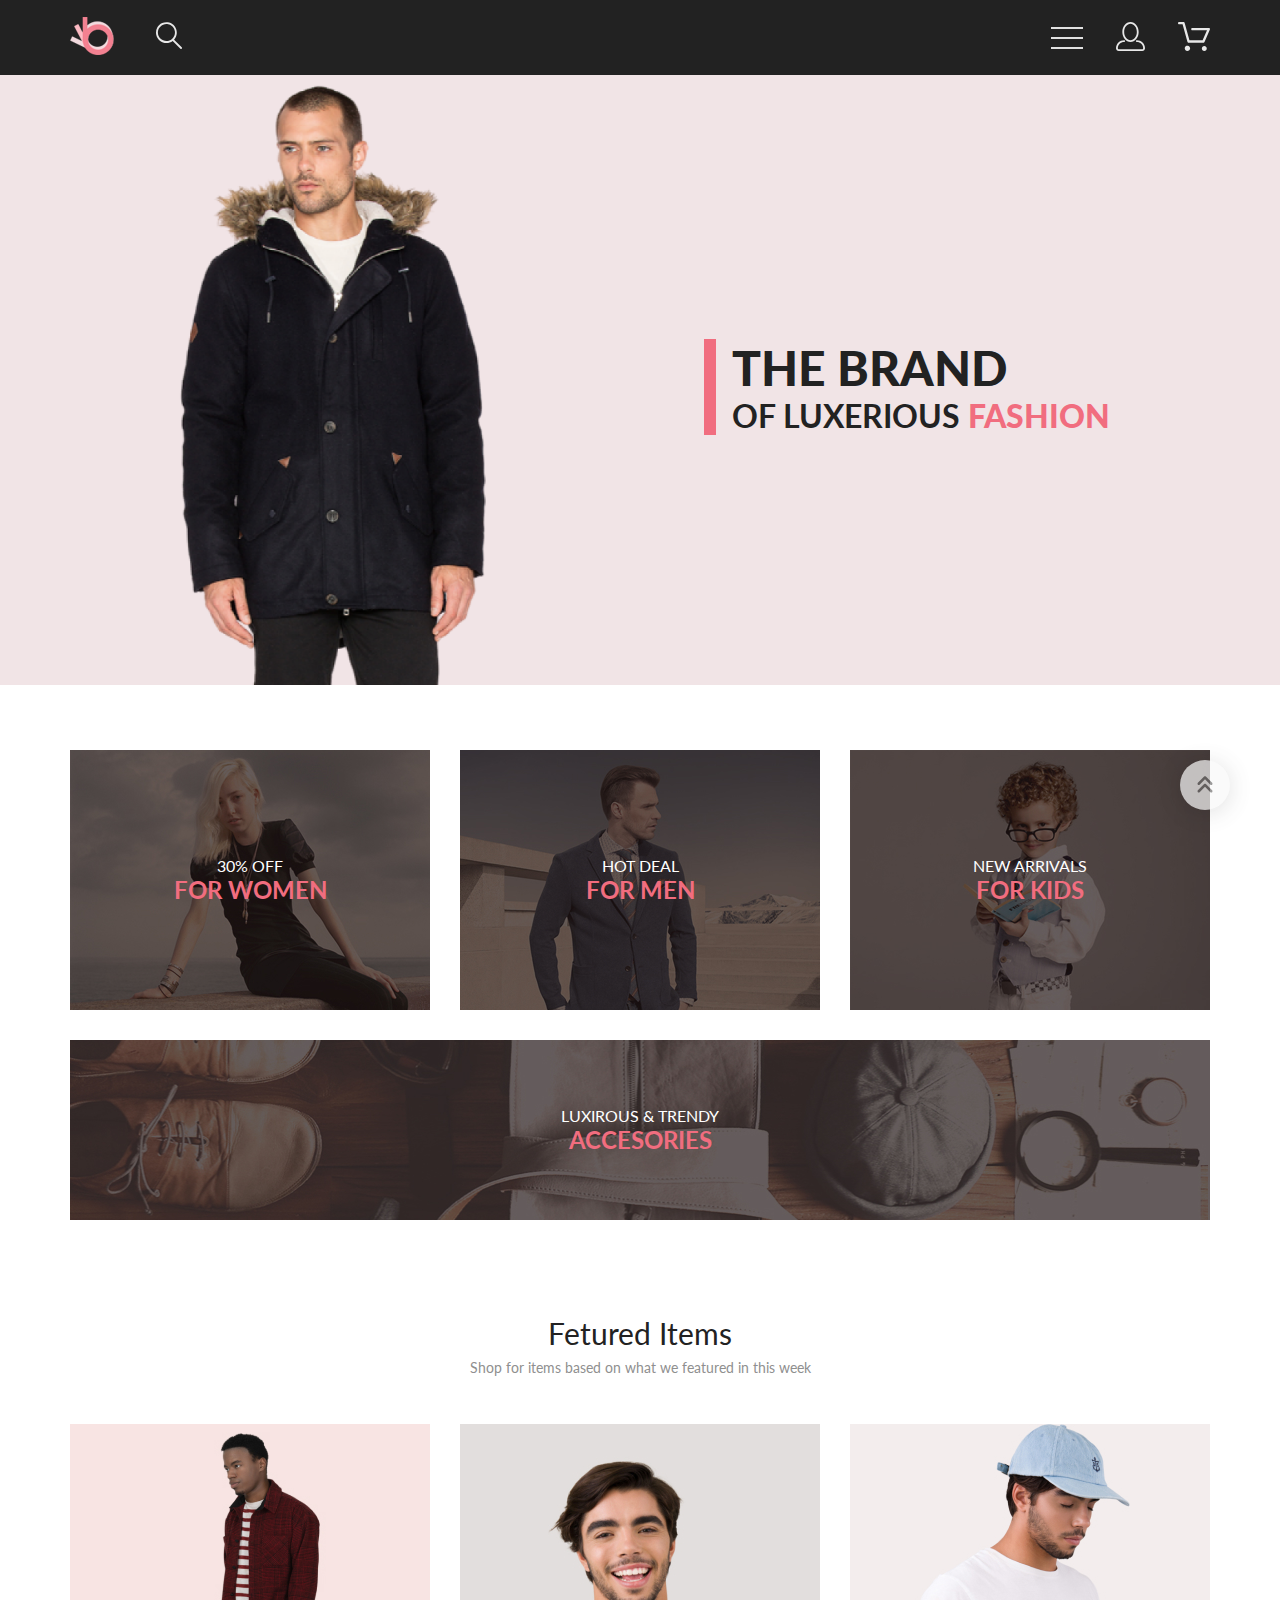
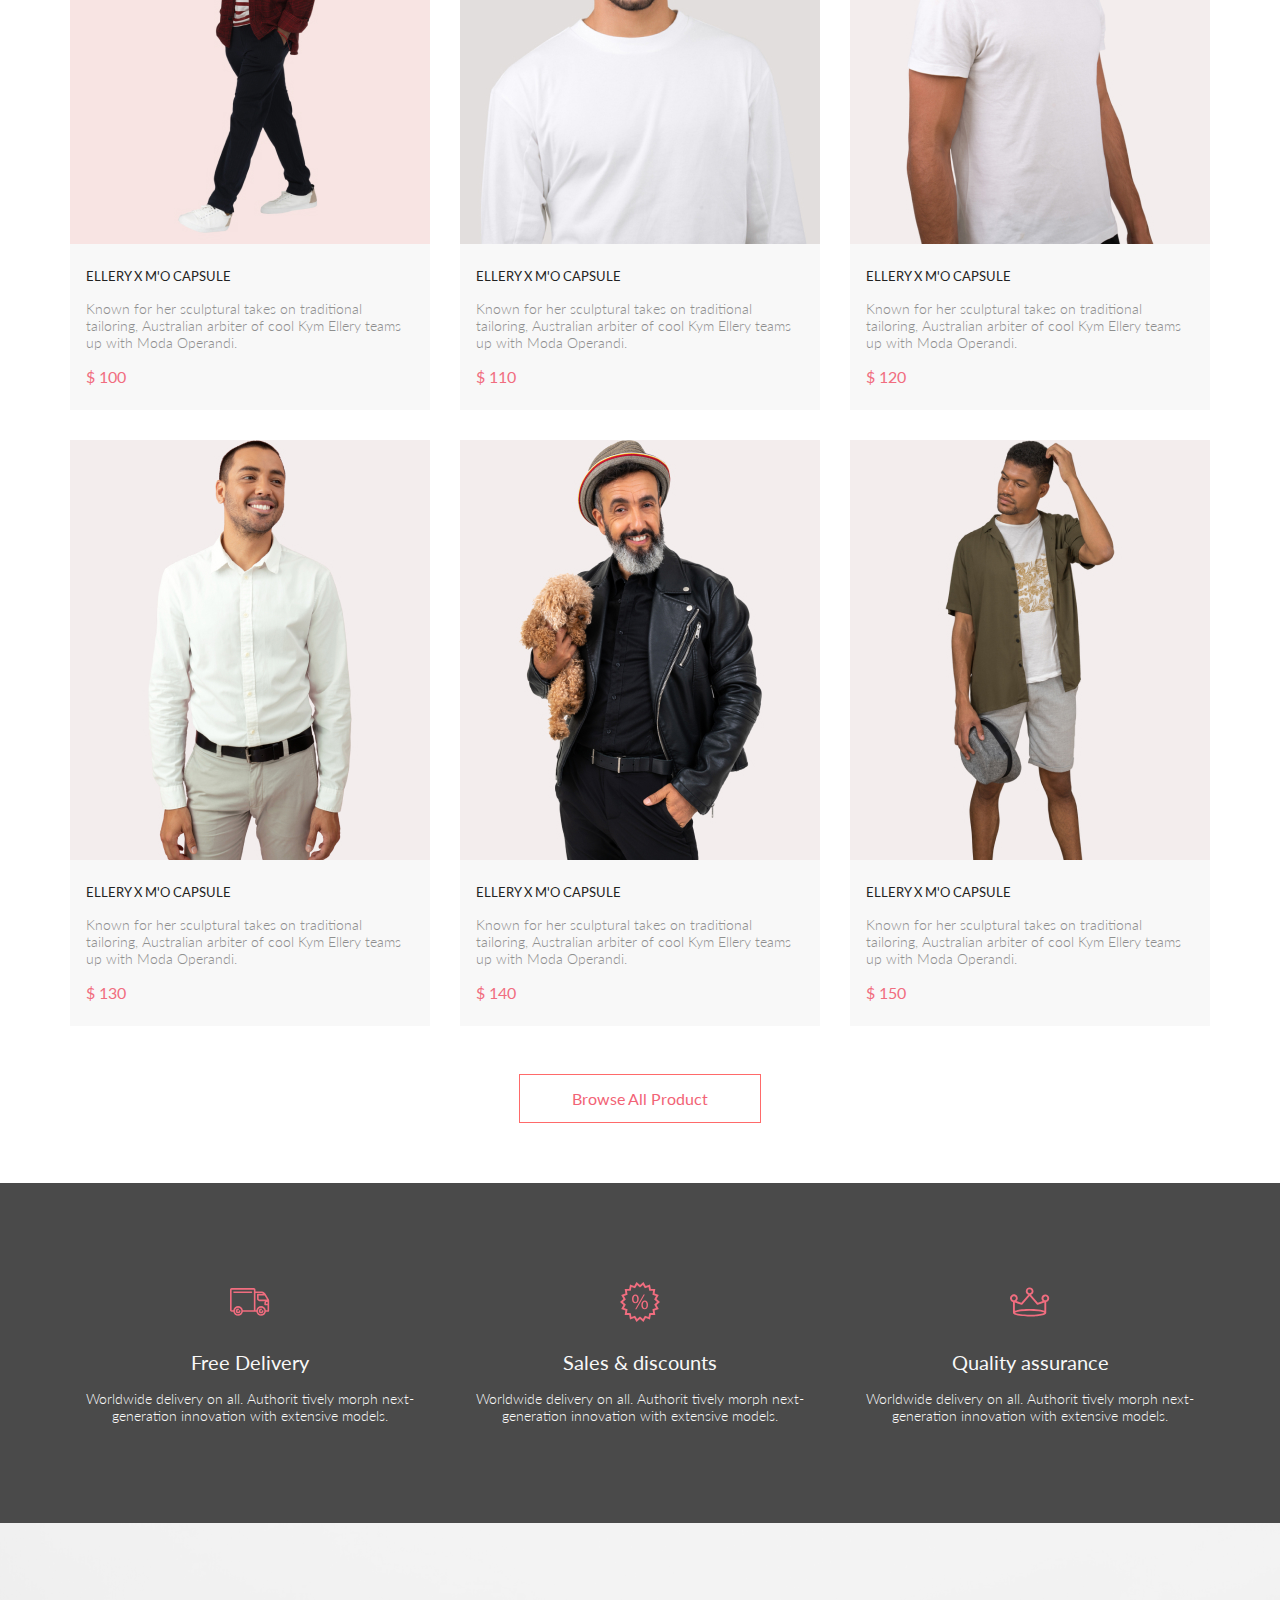
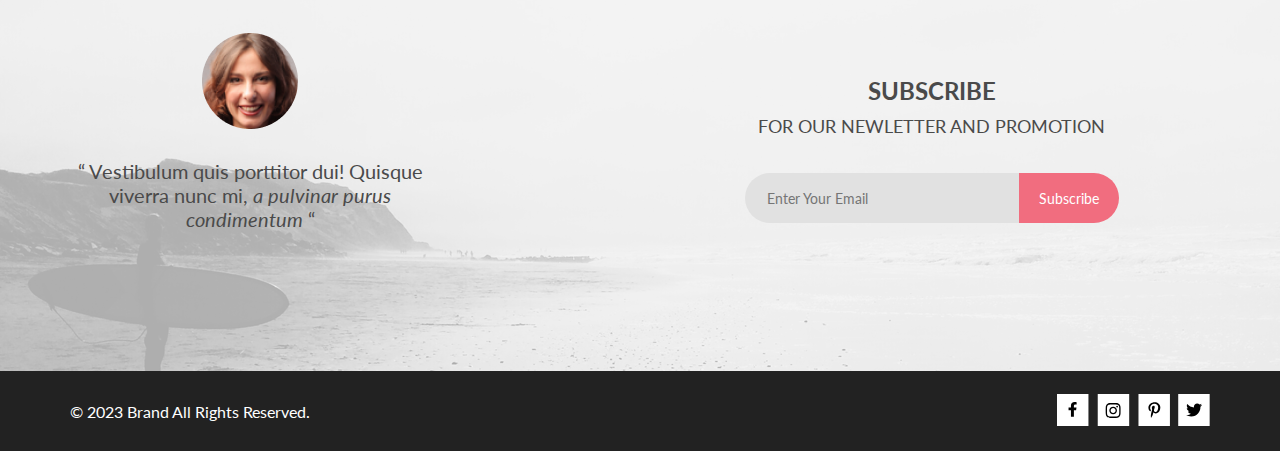
==== commit d37caf0c: "Промежуточная аттестация" ====
--- a/index.html
+++ b/index.html
@@ -38,10 +38,10 @@
 					<div></div>
 					<div></div>
 				</label>
-				<a class="header__link" href="#"><img src="img/auth.svg" alt="reg" /></a>
+				<a class="header__link" href="reg.html"><img src="img/auth.svg" alt="reg" /></a>
 				<a class="header__link" href="cart.html">
 					<img src="img/cart.svg" alt="cart" />
-					<div class="header__link-notifications">5</div>
+					<div class="header__link-notifications"></div>
 				</a>
 				<div class="mobile-menu">
 					<h3 class="mobile-menu__heading">MENU</h3>
@@ -268,6 +268,17 @@
 		</section>
 
 		<a href="catalog.html" class="button__all-products button-active">Browse All Product</a>
+
+		<section class="cart__section">
+			<div class="top center">
+				<h2 class="top__heading">SHOPPING CART</h2>
+			</div>
+
+			<div class="cart__list"></div>
+
+			<div class="button__all-products button-active">Clear Cart</div>
+		</section>
+
 
 		<section class="features center">
 			<article class="features__item">
@@ -356,6 +367,8 @@
 			</div>
 		</footer>
 	</div>
+
+	<script src="scripts/main_offer.js"></script>
 </body>
 
 </html>--- a/css/style.css
+++ b/css/style.css
@@ -10,6 +10,22 @@
   transition: all 0.6s;
 }
 
+:focus,
+:active {
+  outline: none;
+}
+
+h1,
+h2,
+h3,
+h4,
+h5,
+h6,
+p {
+  font-size: inherit;
+  font-weight: inherit;
+}
+
 li {
   list-style-type: none;
 }
@@ -35,12 +51,14 @@
   max-height: 100%;
 }
 
+button,
+input {
+  font: inherit;
+}
+
 body {
   font-family: "Lato", sans-serif;
-}
-
-button, input {
-  font: inherit;
+  font-style: normal;
 }
 @keyframes rotate-scale-up {
   0% {
@@ -376,7 +394,7 @@
 .product-box__content {
   padding-top: 40px;
   display: grid;
-  grid-template-columns: repeat(auto-fit, 360px);
+  grid-template-columns: repeat(auto-fill, minmax(360px, 1fr));
   justify-content: center;
   gap: 30px;
 }
@@ -461,6 +479,7 @@
 }
 
 .button__all-products {
+  cursor: pointer;
   display: block;
   width: 212px;
   margin: auto;
@@ -668,8 +687,7 @@
 
 .top {
   background: #f1e4e6;
-  padding-top: 60px;
-  padding-bottom: 60px;
+  height: 148px;
   display: flex;
   align-items: center;
   justify-content: space-between;
@@ -709,7 +727,7 @@
 }
 
 .filter-sort {
-  padding-top: 40px;
+  padding-top: 37px;
   display: flex;
   gap: 30px;
 }
@@ -732,15 +750,24 @@
   gap: 11px;
   cursor: pointer;
 }
+.filter__summary span {
+  font-weight: 600;
+  font-size: 14px;
+  line-height: 17px;
+  color: #222222;
+}
 .filter[open] {
   background-color: #FFFFFF;
   box-shadow: 6px 4px 35px rgba(0, 0, 0, 0.21);
 }
-.filter[open] .filter__summary {
+.filter[open] .filter__summary span {
   color: #F16D7F;
 }
 .filter[open] .filter-img path {
   fill: #F16D7F;
+}
+.filter__content {
+  overflow: hidden;
 }
 
 .filter-category {
@@ -831,14 +858,15 @@
   color: #8F8F8F;
 }
 
-.cart-box {
+.shoping-cart-box {
   display: flex;
   justify-content: space-between;
+  padding-bottom: 130px;
+  gap: 20px;
 }
 
 .cart-details {
   padding-top: 95px;
-  padding-bottom: 130px;
   display: flex;
   flex-direction: column;
   gap: 40px;
@@ -906,6 +934,17 @@
 .cart-item__close:hover {
   transform: rotateZ(180deg);
 }
+.cart-item__close:hover + .cart-item__photo img {
+  filter: brightness(0.6);
+}
+.cart-item__close:hover + .cart-item__photo::after {
+  z-index: 10;
+  box-shadow: inset 0px 0px 15px rgba(70, 70, 70, 0.2);
+}
+.cart-item__close:active + .cart-item__photo::after {
+  color: #8F8F8F;
+  transition: 0s;
+}
 .cart-item__close:active svg path {
   fill: #8F8F8F;
   transition: 0s;
@@ -915,28 +954,51 @@
   transition: 0s;
 }
 .cart-item__photo {
+  display: flex;
+  max-width: 262px;
+  overflow: hidden;
+  justify-content: center;
+  align-items: center;
+}
+.cart-item__photo::after {
+  position: absolute;
+  width: 120px;
+  height: 100%;
+  font-weight: 300;
+  font-size: 14px;
+  line-height: 17px;
+  color: #E1E1E1;
+  display: flex;
+  justify-content: center;
+  align-items: center;
+  content: "remove";
+  z-index: -10;
+  transition: 1.2s;
+}
+.cart-item__photo img {
+  max-width: inherit;
   height: 100%;
 }
 .cart-item__info {
   margin-left: 30px;
   width: 260px;
 }
-.cart-item__info a {
-  display: block;
+.cart-item__title {
   margin-top: 22px;
-  height: 90px;
+  height: 100px;
+  overflow: hidden;
+}
+.cart-item__title a {
   font-weight: 400;
   font-size: 24px;
   line-height: 29px;
   color: #222222;
   word-spacing: 10px;
-  overflow: hidden;
 }
 .cart-item__info a:hover {
   color: #F16D7F;
 }
 .cart-item__details {
-  margin-top: 12px;
   font-style: normal;
   font-weight: 400;
   font-size: 22px;
@@ -962,8 +1024,8 @@
   padding-left: 15px;
   font-style: normal;
   font-weight: 400;
-  font-size: 22px;
-  line-height: 26px;
+  font-size: 18px;
+  line-height: 22px;
   color: #8F8F8F;
 }
 
@@ -987,23 +1049,6 @@
   flex-direction: column;
   justify-content: space-between;
   gap: 20px;
-}
-.adress__input {
-  height: 45px;
-  width: 100%;
-  border: 1.5px solid #A4A4A4;
-  font-weight: 300;
-  font-size: 13px;
-  line-height: 16px;
-  color: #222222;
-  padding-left: 15px;
-  padding-right: 15px;
-}
-.adress__input::-moz-placeholder {
-  color: #E1E1E1;
-}
-.adress__input::placeholder {
-  color: #E1E1E1;
 }
 .adress__submit {
   width: 100px;
@@ -1016,13 +1061,29 @@
   background-color: #FFFFFF;
 }
 
+.text-input {
+  height: 45px;
+  border: 1.5px solid #A4A4A4;
+  font-weight: 300;
+  font-size: 13px;
+  line-height: 16px;
+  color: #222222;
+  padding-left: 15px;
+  padding-right: 15px;
+}
+.text-input::-moz-placeholder {
+  color: #E1E1E1;
+}
+.text-input::placeholder {
+  color: #E1E1E1;
+}
+
 .checkout {
   display: flex;
   flex-direction: column;
   background: #F8F8F8;
 }
 .checkout__total-price {
-  height: 105px;
   text-align: right;
 }
 .checkout__sub-total {
@@ -1039,7 +1100,8 @@
   line-height: 19px;
   color: #222222;
   margin-right: 40px;
-  margin-top: 12px;
+  margin-top: 15px;
+  margin-bottom: 22px;
 }
 .checkout__grand-total span {
   font-weight: 700;
@@ -1052,24 +1114,132 @@
   margin-left: 8%;
 }
 .checkout__button {
-  height: 105px;
   margin-left: 42px;
   margin-right: 42px;
   border-top: 1px solid #E1E1E1;
-  padding-top: 20px;
+  padding-top: 18px;
+  padding-bottom: 42px;
 }
 .checkout__button button {
   height: 50px;
   width: 100%;
   background-color: #F16D7F;
   text-align: center;
-  font-style: normal;
   font-weight: 300;
   font-size: 16px;
   line-height: 19px;
   color: #FFFFFF;
 }
 .checkout__button button:hover {
+  background: #e05c6e;
+}
+
+.registration-box {
+  display: flex;
+  justify-content: space-between;
+  padding-bottom: 130px;
+  gap: 20px;
+}
+
+.loyality-info {
+  max-width: 652px;
+  padding-top: 65px;
+  display: flex;
+  flex-direction: column;
+  gap: 20px;
+  color: #222222;
+  font-weight: 300;
+  font-size: 24px;
+  line-height: 29px;
+  overflow: hidden;
+  flex-grow: 1;
+}
+.loyality-info__list {
+  display: flex;
+  flex-direction: column;
+  gap: 16px;
+}
+.loyality-info__list li::before {
+  width: 20px;
+  height: 16px;
+  content: url("data:image/svg+xml; charset=UTF-8, <svg xmlns='http://www.w3.org/2000/svg' version='1.1' width='20' height='16' viewBox='0 0 20 16' fill='none'><path d='M19.8035 0H18.0904C17.8502 0 17.6222 0.111827 17.4752 0.303176L7.3702 13.2826L2.52481 7.05754C2.45151 6.96318 2.35808 6.88689 2.25153 6.83438C2.14499 6.78187 2.0281 6.75451 1.90963 6.75437H0.196467C0.032258 6.75437 -0.0584248 6.94572 0.0420614 7.07494L6.75503 15.6981C7.06874 16.1006 7.67166 16.1006 7.98782 15.6981L19.9579 0.318087C20.0584 0.191349 19.9677 0 19.8035 0V0Z' fill='%23222222'/></svg>");
+  margin-right: 22px;
+}
+
+.reg-form {
+  width: 360px;
+  margin-top: 65px;
+  color: #222222;
+}
+.reg-form__input {
+  display: flex;
+  flex-direction: column;
+  gap: 20px;
+}
+.reg-form__input legend {
+  font-weight: 300;
+  font-size: 16px;
+  line-height: 19px;
+}
+.reg-form__input p {
+  font-weight: 300;
+  font-size: 13px;
+  line-height: 16px;
+  color: #A4A4A4;
+}
+.reg-form__radio {
+  margin-top: 30px;
+  margin-bottom: 30px;
+  display: flex;
+  gap: 10px;
+  align-items: center;
+  justify-content: flex-start;
+}
+.reg-form__radio label {
+  font-weight: 300;
+  font-size: 11px;
+  line-height: 17px;
+}
+.reg-form__radio input {
+  -webkit-appearance: none;
+  -moz-appearance: none;
+  appearance: none;
+  border-radius: 50%;
+  width: 17px;
+  height: 17px;
+  border: 2px solid #A4A4A4;
+  transition: 0.3s all linear;
+  outline: none;
+}
+.reg-form__radio input:not(:first-child) {
+  margin-left: 10px;
+}
+.reg-form__radio input:checked {
+  border: 5px solid #A4A4A4;
+}
+.reg-form__radio input:checked + label {
+  -webkit-text-decoration: underline #8F8F8F;
+          text-decoration: underline #8F8F8F;
+}
+
+.join-now__button {
+  width: 167px;
+  margin-top: 40px;
+}
+.join-now__button button {
+  height: 50px;
+  width: 100%;
+  background-color: #F16D7F;
+  font-weight: 400;
+  font-size: 14px;
+  line-height: 17px;
+  color: #FFFFFF;
+  display: flex;
+  align-items: center;
+  justify-content: center;
+  gap: 20px;
+}
+.join-now__button button:hover {
   background: #e05c6e;
 }
 
@@ -1146,9 +1316,7 @@
     min-height: 116px;
   }
   .product-box__content {
-    grid-template-rows: repeat(4, auto);
-    grid-auto-rows: 0;
-    overflow: hidden;
+    gap: 16px;
   }
   .features {
     flex-direction: column;
@@ -1169,13 +1337,67 @@
   .footer {
     padding: 0 32px;
   }
+  .filter-sort {
+    justify-content: space-between;
+    padding-top: 10px;
+  }
+  .product-box__content {
+    padding-top: 28px;
+    gap: 16px;
+    grid-template-rows: repeat(4, auto);
+    grid-auto-rows: 0px;
+    overflow: hidden;
+  }
+  .sort-container {
+    gap: 30px;
+  }
+  .shoping-cart-box {
+    flex-wrap: wrap;
+    justify-content: center;
+  }
+  .cart-details {
+    width: 100%;
+    padding-top: 60px;
+  }
+  .cart-item {
+    width: 100%;
+  }
+  .cart-details__buttons {
+    justify-content: center;
+    gap: 50px;
+  }
+  .order-details {
+    width: 100%;
+    flex-direction: row;
+    gap: 16px;
+  }
+  .adress, .checkout {
+    flex-grow: 1;
+    flex-basis: 360px;
+  }
+  .center {
+    padding-left: 16px;
+    padding-right: 16px;
+  }
+  .registration-box {
+    padding-bottom: 95px;
+  }
+  .loyality-info {
+    flex-basis: 360px;
+    font-size: 16px;
+    line-height: 19px;
+  }
+  .reg-form {
+    flex-basis: 360px;
+  }
 }
 @media (min-width: 320px) and (max-width: 767px) {
   .header {
     justify-content: center;
     gap: 40px;
   }
-  .header__left, .header__right {
+  .header__left,
+  .header__right {
     gap: 40px;
   }
   .mobile-menu {
@@ -1286,4 +1508,118 @@
   .social__networks {
     padding: 40px 0;
   }
+  .filter {
+    padding-left: 0;
+    padding-right: 2px;
+  }
+  .filter__summary span {
+    display: none;
+  }
+  .filter__summary svg {
+    height: 25px;
+    width: 37.5px;
+  }
+  .sort-container {
+    gap: 20px;
+  }
+  .filter-sort {
+    justify-content: space-between;
+    padding-top: 10px;
+    gap: 0;
+  }
+  .sort {
+    font-weight: 400;
+    font-size: 12px;
+    line-height: 14px;
+  }
+  .product-box__content {
+    padding-top: 28px;
+    gap: 16px;
+  }
+  .top {
+    flex-direction: column;
+    justify-content: center;
+    gap: 30px;
+  }
+  .shoping-cart-box {
+    flex-wrap: wrap;
+    justify-content: center;
+    padding-bottom: 100px;
+  }
+  .cart-details {
+    width: 100%;
+    padding-top: 40px;
+  }
+  .cart-item {
+    width: 100%;
+    height: 190px;
+  }
+  .cart-item__close {
+    top: 14px;
+    right: 12px;
+    width: 10px;
+    height: 10px;
+  }
+  .cart-item__close svg {
+    width: 10px;
+    height: 10px;
+  }
+  .cart-item__info {
+    margin-left: 16px;
+    padding-right: 40px;
+  }
+  .cart-details__buttons {
+    justify-content: center;
+    gap: 10px;
+  }
+  .cart-item__title {
+    margin-top: 14px;
+    height: 60px;
+  }
+  .cart-item__title a {
+    font-weight: 400;
+    font-size: 16px;
+    line-height: 19px;
+  }
+  .cart-item__details {
+    font-weight: 400;
+    font-size: 14px;
+    line-height: 17px;
+  }
+  .cart-details__buttons button {
+    font-weight: 400;
+    font-size: 12px;
+    line-height: 14px;
+  }
+  .cart-item__quantity {
+    font-weight: 400;
+    font-size: 10px;
+    line-height: 12px;
+    width: 14px;
+    height: 14px;
+    padding-left: 8px;
+  }
+  .order-details {
+    width: 100%;
+    margin-top: 50px;
+    gap: 50px;
+  }
+  .center {
+    padding-left: 8px;
+    padding-right: 8px;
+  }
+  .registration-box {
+    flex-wrap: wrap;
+    padding-bottom: 95px;
+    gap: 0;
+  }
+  .reg-form {
+    width: 100%;
+    margin-top: 40px;
+  }
+  .loyality-info {
+    font-size: 16px;
+    line-height: 19px;
+    padding-top: 40px;
+  }
 }/*# sourceMappingURL=style.css.map */